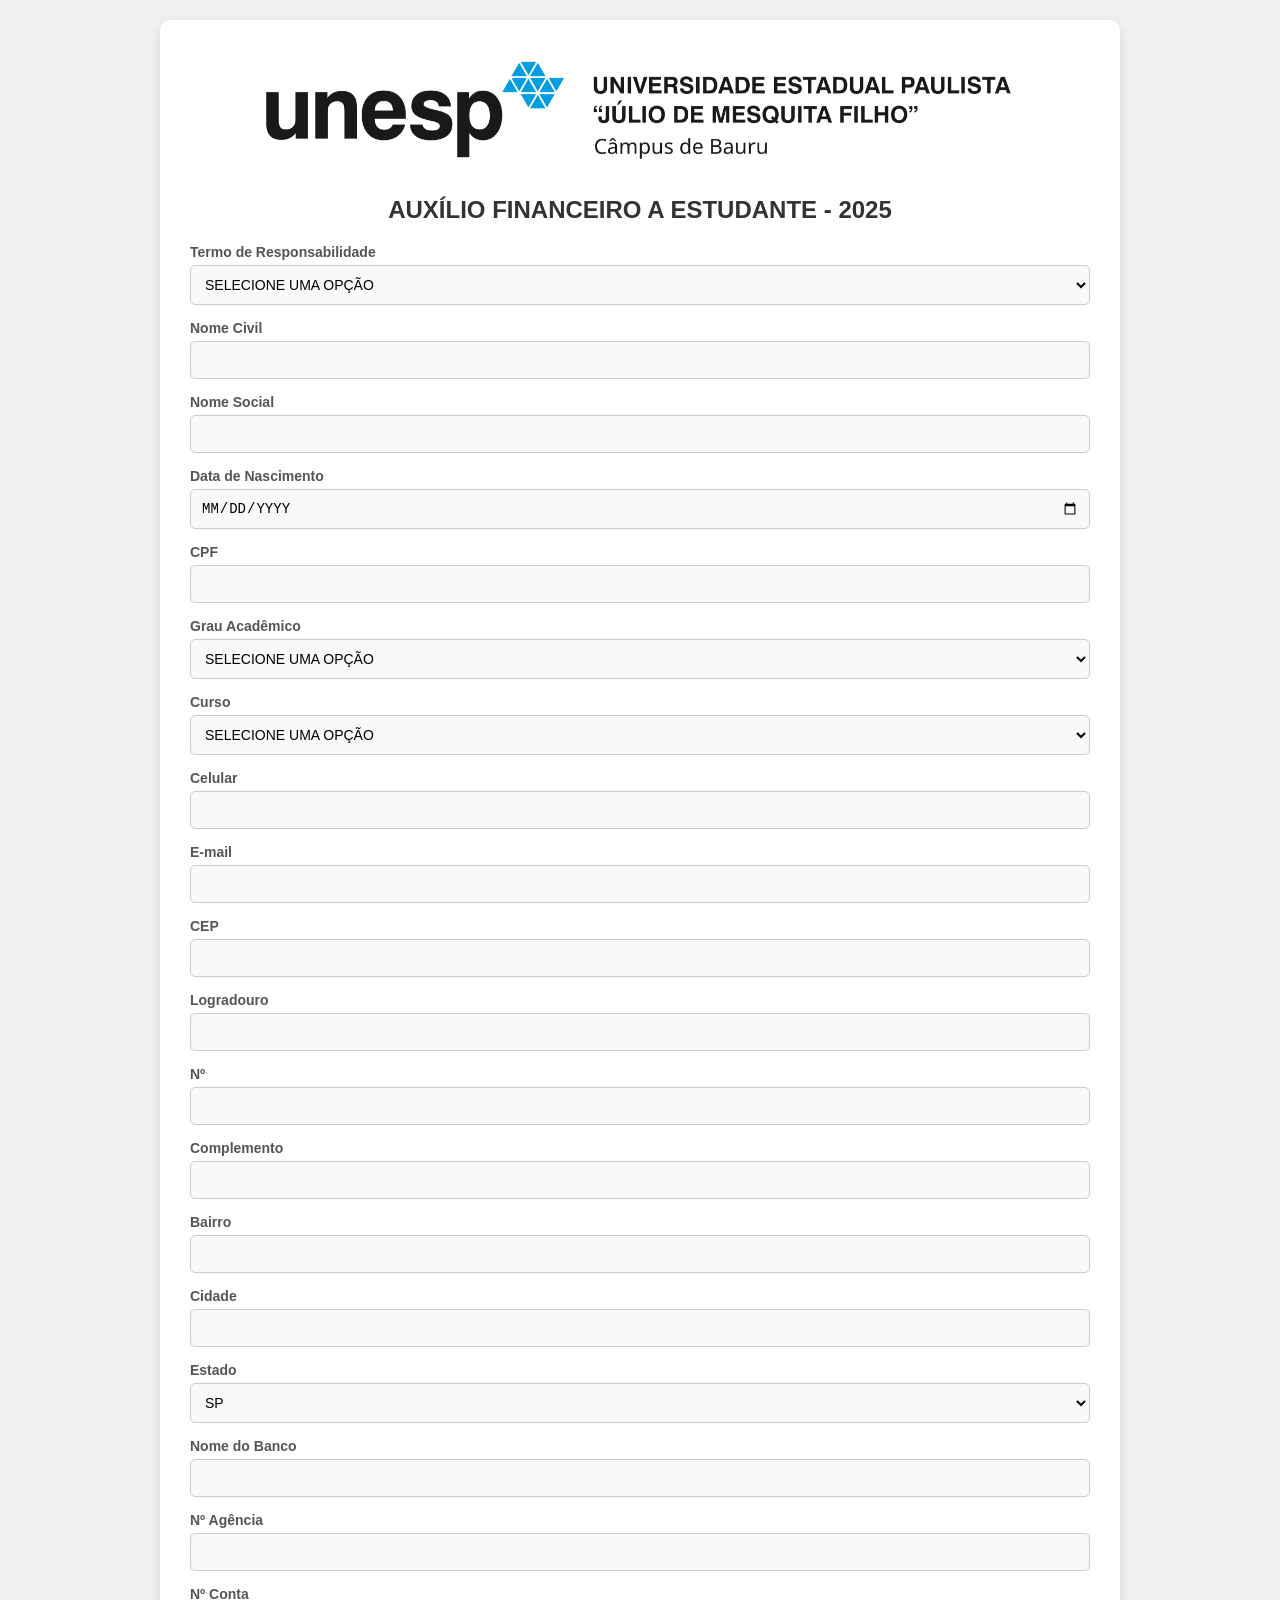
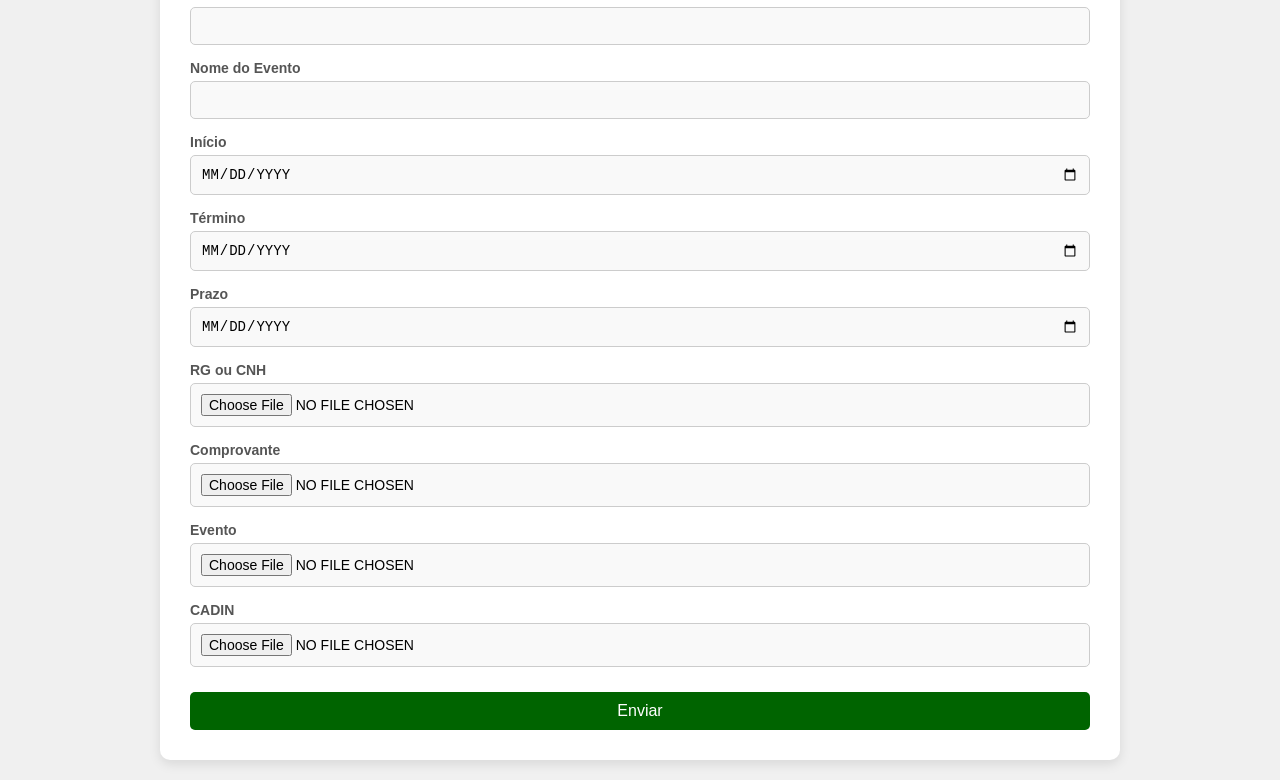
==== index.html @ 3835b201 "Add files via upload" ====
<!DOCTYPE html>
<html lang="pt-BR">
<head>
    <meta charset="UTF-8">
    <meta name="viewport" content="width=device-width, initial-scale=1.0">
    <title>AUXÍLIO FINANCEIRO A ESTUDANTE - 2025</title>
    <style>
        body {
            font-family: Arial, sans-serif;
            background-color: #f0f0f0;
            margin: 0;
            padding: 20px;
            display: flex;
            justify-content: center;
            align-items: center;
        }

        .form-container {
            background-color: #ffffff;
            padding: 30px;
            border-radius: 10px;
            box-shadow: 0 4px 12px rgba(0, 0, 0, 0.1);
            width: 100%;
            max-width: 900px;
            overflow-y: auto;
        }

        h1 {
            font-size: 24px;
            color: #333;
            text-align: center;
            margin-bottom: 20px;
        }

        .form-group {
            margin-bottom: 15px;
        }

        label {
            font-size: 14px;
            color: #555;
            display: block;
            margin-bottom: 5px;
            font-weight: bold;
        }

        input, select, input[type="file"] {
            width: 100%;
            padding: 10px;
            border: 1px solid #ccc;
            border-radius: 5px;
            font-size: 14px;
            text-transform: uppercase;
            background-color: #f9f9f9;
        }

        select {
            background-color: #f9f9f9;
        }

        input:focus, select:focus {
            outline: none;
            border-color: #008080;
        }

        .form-button {
            background-color: #d3d3d3;
            color: black;
            padding: 12px 20px;
            font-size: 16px;
            border: none;
            border-radius: 5px;
            cursor: pointer;
            width: 100%;
            margin-top: 10px;
        }

        .logo-container {
            text-align: center;
            margin-bottom: 20px;
            width: auto;
            height: auto;
        }

        .logo-container img {
            width: auto;
            height: auto;
            max-width: 100%;
        }

        /* Estilos para campos preenchidos */
        input.filled, select.filled {
            background-color: #d3f9d8 !important;
        }

        /* Garantir que os campos não ultrapassem os limites */
        .form-group input, .form-group select {
            box-sizing: border-box;
        }

        /* Campos preenchidos */
        .form-group input.filled, .form-group select.filled {
            background-color: #d3f9d8 !important;
        }

    </style>
</head>
<body>

    <div class="form-container">
        <div class="logo-container">
            <img src="imagem.png" alt="Logo">
        </div>

        <h1>AUXÍLIO FINANCEIRO A ESTUDANTE - 2025</h1>
		<form id="formulario" autocomplete="off">
		
            <!-- Campos Pessoais -->
			    <div class="form-group">
                <label for="termoResponsabilidade">Termo de Responsabilidade</label>
                <select id="termoResponsabilidade" name="termoResponsabilidade" required onchange="markAsFilled(this)" autocomplete="off">
                    <option value="">SELECIONE UMA OPÇÃO</option>
                    <option value="CONCORDO">CONCORDO</option>
                    <option value="NAO_CONCORDO">NÃO CONCORDO</option>
                </select>
            </div>
            <div class="form-group">
                <label for="nomeCivil">Nome Civil</label>
                <input type="text" id="nomeCivil" name="nomeCivil" oninput="maiusculas(this); markAsFilled(this)" required autocomplete="off">
            </div>
            <div class="form-group">
                <label for="nomeSocial">Nome Social</label>
                <input type="text" id="nomeSocial" name="nomeSocial" oninput="maiusculas(this); markAsFilled(this)" required autocomplete="off">
            </div>
            <div class="form-group">
                <label for="dataNascimento">Data de Nascimento</label>
                <input type="date" id="dataNascimento" name="dataNascimento" required onchange="markAsFilled(this)" autocomplete="off">
            </div>
            <div class="form-group">
                <label for="cpf">CPF</label>
                <input type="text" id="cpf" name="cpf" oninput="maskCPF(this); markAsFilled(this)" maxlength="14" required autocomplete="off">
            </div>

			<!-- Campos Acadêmicos e Contato -->
			<div class="form-group">
				<label for="grauAcademico">Grau Acadêmico</label>
				<select id="grauAcademico" name="grauAcademico" required onchange="markAsFilled(this)" autocomplete="off">
					<option value="">SELECIONE UMA OPÇÃO</option>
					<option value="GRADUAÇÃO">GRADUAÇÃO</option>
					<option value="PÓS-GRADUAÇÃO">PÓS-GRADUAÇÃO</option>
				</select>
			</div>
						<div class="form-group">
							<label for="curso">Curso</label>
							<select id="curso" name="curso" required onchange="markAsFilled(this)">
								<option value="">SELECIONE UMA OPÇÃO</option>
								<option value="ENGENHARIA CIVIL">ENGENHARIA CIVIL</option>
								<option value="ENGENHARIA ELÉTRICA">ENGENHARIA ELÉTRICA</option>
								<option value="ENGENHARIA MECÂNICA">ENGENHARIA MECÂNICA</option>
								<option value="ENGENHARIA DE PRODUÇÃO">ENGENHARIA DE PRODUÇÃO</option>
							</select>
						</div>

			<div class="form-group">
				<label for="celular">Celular</label>
				<input type="text" id="celular" name="celular" oninput="markAsFilled(this)" maxlength="15" required autocomplete="off">
			</div>
			<div class="form-group">
				<label for="email">E-mail</label>
				<input type="email" id="email" name="email" oninput="markAsFilled(this)" required autocomplete="off">
			</div>

<script>
    // Máscara para Celular (formato (99) 99999-9999)
    document.getElementById('celular').addEventListener('input', function (e) {
        let value = e.target.value.replace(/\D/g, '');
        if (value.length > 11) value = value.slice(0, 11);
        value = value.replace(/(\d{2})(\d)/, '($1) $2');
        value = value.replace(/(\d{5})(\d)/, '$1-$2');
        e.target.value = value;
    });
</script>

            <!-- Campos de Endereço -->
            <div class="form-group">
                <label for="cep">CEP</label>
                <input type="text" id="cep" name="cep" maxlength="10" onblur="buscarCEP()" oninput="maskCEP(this); markAsFilled(this)" required autocomplete="off">
            </div>
            <div class="form-group">
                <label for="logradouro">Logradouro</label>
                <input type="text" id="logradouro" name="logradouro" oninput="maiusculas(this); markAsFilled(this)" required autocomplete="off">
            </div>
            <div class="form-group">
                <label for="numero">Nº</label>
                <input type="text" id="numero" name="numero" oninput="maiusculas(this); markAsFilled(this)" required autocomplete="off">
            </div>
            <div class="form-group">
                <label for="complemento">Complemento</label>
                <input type="text" id="complemento" name="complemento" oninput="maiusculas(this); markAsFilled(this)" autocomplete="off">
            </div>
            <div class="form-group">
                <label for="bairro">Bairro</label>
                <input type="text" id="bairro" name="bairro" oninput="maiusculas(this); markAsFilled(this)" required autocomplete="off">
            </div>
            <div class="form-group">
                <label for="cidade">Cidade</label>
                <input type="text" id="cidade" name="cidade" oninput="maiusculas(this); markAsFilled(this)" required autocomplete="off">
            </div>
            <div class="form-group">
                <label for="estado">Estado</label>
                <select id="estado" name="estado" required onchange="markAsFilled(this)">
                    <option value="SP">SP</option>
                    <option value="AC">AC</option>
                    <option value="AL">AL</option>
                    <option value="AP">AP</option>
                    <option value="AM">AM</option>
                    <option value="BA">BA</option>
                    <option value="CE">CE</option>
                    <option value="DF">DF</option>
                    <option value="ES">ES</option>
                    <option value="GO">GO</option>
                    <option value="MA">MA</option>
                    <option value="MT">MT</option>
                    <option value="MS">MS</option>
                    <option value="MG">MG</option>
                    <option value="PA">PA</option>
                    <option value="PB">PB</option>
                    <option value="PR">PR</option>
                    <option value="PE">PE</option>
                    <option value="PI">PI</option>
                    <option value="RJ">RJ</option>
                    <option value="RN">RN</option>
                    <option value="RS">RS</option>
                    <option value="RO">RO</option>
                    <option value="RR">RR</option>
                    <option value="SC">SC</option>
                    <option value="SP">SP</option>
                    <option value="SE">SE</option>
                    <option value="TO">TO</option>
                </select>
            </div>

            <!-- Campos Bancários e Evento -->
            <div class="form-group">
                <label for="nomeBanco">Nome do Banco</label>
                <input type="text" id="nomeBanco" name="nomeBanco" oninput="markAsFilled(this)" required autocomplete="off">
            </div>
            <div class="form-group">
                <label for="numAgencia">Nº Agência</label>
                <input type="text" id="numAgencia" name="numAgencia" oninput="markAsFilled(this)" required autocomplete="off">
            </div>
            <div class="form-group">
                <label for="numConta">Nº Conta</label>
                <input type="text" id="numConta" name="numConta" oninput="markAsFilled(this)" required autocomplete="off">
            </div>
            <div class="form-group">
                <label for="nomeEvento">Nome do Evento</label>
                <input type="text" id="nomeEvento" name="nomeEvento" oninput="maiusculas(this); markAsFilled(this)" required autocomplete="off">
            </div>
            <div class="form-group">
                <label for="inicio">Início</label>
                <input type="date" id="inicio" name="inicio" required onchange="markAsFilled(this)" autocomplete="off" min="">
            </div>
            <div class="form-group">
                <label for="termino">Término</label>
                <input type="date" id="termino" name="termino" required onchange="markAsFilled(this)" autocomplete="off" min="">
            </div>
            <div class="form-group">
                <label for="prazo">Prazo</label>
                <input type="date" id="prazo" name="prazo" required onchange="markAsFilled(this)" autocomplete="off" min="">
            </div>

           		
			<!-- Arquivos -->
			<div class="form-group">
				<label for="rgCnh">RG ou CNH</label>
				<input type="file" id="rgCnh" name="rgCnh" accept="application/pdf" onchange="markAsFilled(this)" required>
			</div>
			<div class="form-group">
				<label for="comprovante">Comprovante</label>
				<input type="file" id="comprovante" name="comprovante" accept="application/pdf" onchange="markAsFilled(this)" required>
			</div>
			<div class="form-group">
				<label for="evento">Evento</label>
				<input type="file" id="evento" name="evento" accept="application/pdf" onchange="markAsFilled(this)" required>
			</div>
			<div class="form-group">
				<label for="cadin">CADIN</label>
				<input type="file" id="cadin" name="cadin" accept="application/pdf" onchange="markAsFilled(this)" required>
			</div>

			<button type="submit" class="form-button">Enviar</button>		





<style>
    .custom-label {
        display: inline-block;
        padding: 10px 15px;
        background-color: #006400; /* Verde escuro */
        color: white; /* Letras brancas */
        cursor: pointer;
        border-radius: 5px;
        margin-right: 10px;
        border: none; /* Remove qualquer borda padrão */
    }

    .form-button {
        padding: 10px 20px;
        background-color: #006400; /* Verde escuro */
        color: white;
        border: none;
        border-radius: 5px;
        cursor: pointer;
        font-size: 16px;
    }

    .form-button:hover {
        background-color: #004d00; /* Verde ainda mais escuro ao passar o mouse */
    }
</style>







	<script>
	document.getElementById('formulario').addEventListener('submit', function(event) {
		event.preventDefault(); // Previne o envio padrão do formulário

		var formData = new FormData(document.getElementById('formulario'));
		var dados = {};
		
		formData.forEach((value, key) => {
			dados[key] = value;
		});

		fetch("https://script.google.com/macros/s/AKfycbxBgoYl24hSik2ooqFAlKg5JkuHnAix0EKVo2EkoyJtKLWC1TaiH7W_2RtAUU47WaSW3Q/exec", {
			method: "POST",
			body: JSON.stringify(dados),
			headers: { "Content-Type": "application/json" }
		})
		.then(response => response.json()) // Converte a resposta para JSON
		.then(data => {
			console.log("Resposta do servidor:", data);
			alert("Formulário enviado com sucesso!");
		})
		.catch(error => {
			console.error("Erro:", error);
			alert("Ocorreu um erro ao enviar o formulário.");
		});
	});
	</script>














    </div>

    <script>
        // Função para converter texto em maiúsculas
        function maiusculas(input) {
            input.value = input.value.toUpperCase();
        }

        // Função para aplicar a máscara de CPF
        function maskCPF(input) {
            input.value = input.value.replace(/\D/g, "");
            input.value = input.value.replace(/(\d{3})(\d{3})(\d{3})(\d{2})/, "$1.$2.$3-$4");
        }

        // Função para aplicar a máscara de CEP
        function maskCEP(input) {
            input.value = input.value.replace(/\D/g, "");
            input.value = input.value.replace(/^(\d{5})(\d{3})$/, "$1-$2");
        }

        // Função para buscar o CEP e preencher os campos automaticamente
        function buscarCEP() {
            let cep = document.getElementById('cep').value.replace("-", "");
            if (cep.length === 8) {
                fetch(`https://viacep.com.br/ws/${cep}/json/`)
                    .then(response => response.json())
                    .then(data => {
                        if (!data.erro) {
                            document.getElementById('logradouro').value = data.logradouro;
                            document.getElementById('bairro').value = data.bairro;
                            document.getElementById('cidade').value = data.localidade;
                            document.getElementById('estado').value = data.uf;
                            markAsFilled(document.getElementById('logradouro'));
                            markAsFilled(document.getElementById('bairro'));
                            markAsFilled(document.getElementById('cidade'));
                            markAsFilled(document.getElementById('estado'));
                        }
                    })
                    .catch(error => console.error('Erro ao buscar o CEP:', error));
            }
        }

        // Função para marcar o campo como preenchido
        function markAsFilled(input) {
            if (input.value.trim() !== '') {
                input.classList.add('filled');
            } else {
                input.classList.remove('filled');
            }
        }

        		
		
		
	    // Função para enviar o formulário	
		function enviarFormulario() {
			const form = document.getElementById("formulario");
			const formData = new FormData(form);

			fetch("https://script.google.com/macros/s/AKfycbxW3UDISq4Bs1AhRpVo7eqpbcogjw7t4juB8MFmQv34vkmje-vwIvdgkUAJj4WxsI_00w/exec", {
				method: "POST",
				mode: "cors", // Permite requisições entre domínios
				body: formData
			})
			.then(response => response.json())
			.then(data => {
				alert("Dados enviados com sucesso!");
				form.reset();
			})
			.catch(error => {
				console.error("Erro:", error);
				alert("Erro ao enviar os dados!");
			});
		}


		
		
				
		
		

        // Define a data mínima como amanhã para os campos de data
        function setMinDate() {
            const today = new Date();
            const tomorrow = new Date(today);
            tomorrow.setDate(today.getDate() + 1);
            const minDate = tomorrow.toISOString().split('T')[0];

            document.getElementById('inicio').setAttribute('min', minDate);
            document.getElementById('termino').setAttribute('min', minDate);
            document.getElementById('prazo').setAttribute('min', minDate);
        }

        // Chama a função para configurar a data mínima assim que a página for carregada
        window.onload = setMinDate;
    </script>

</body>
</html>
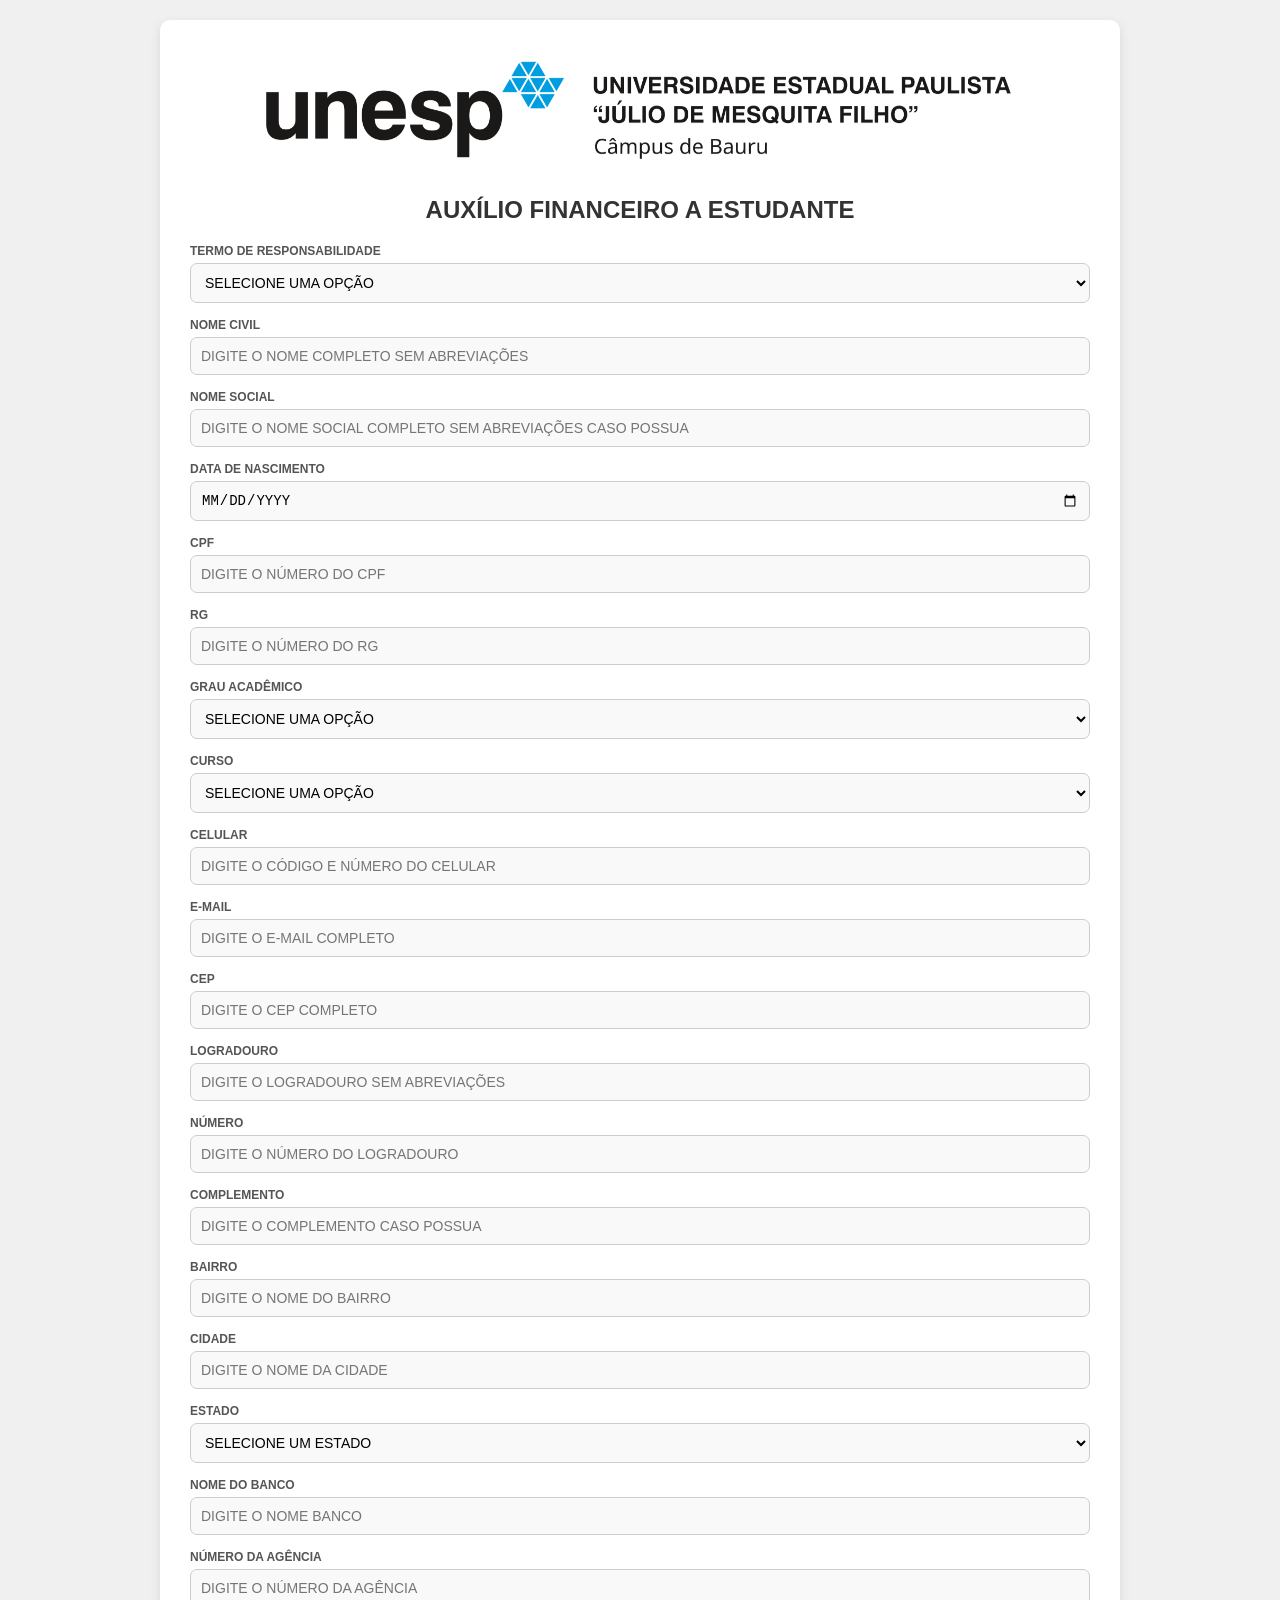
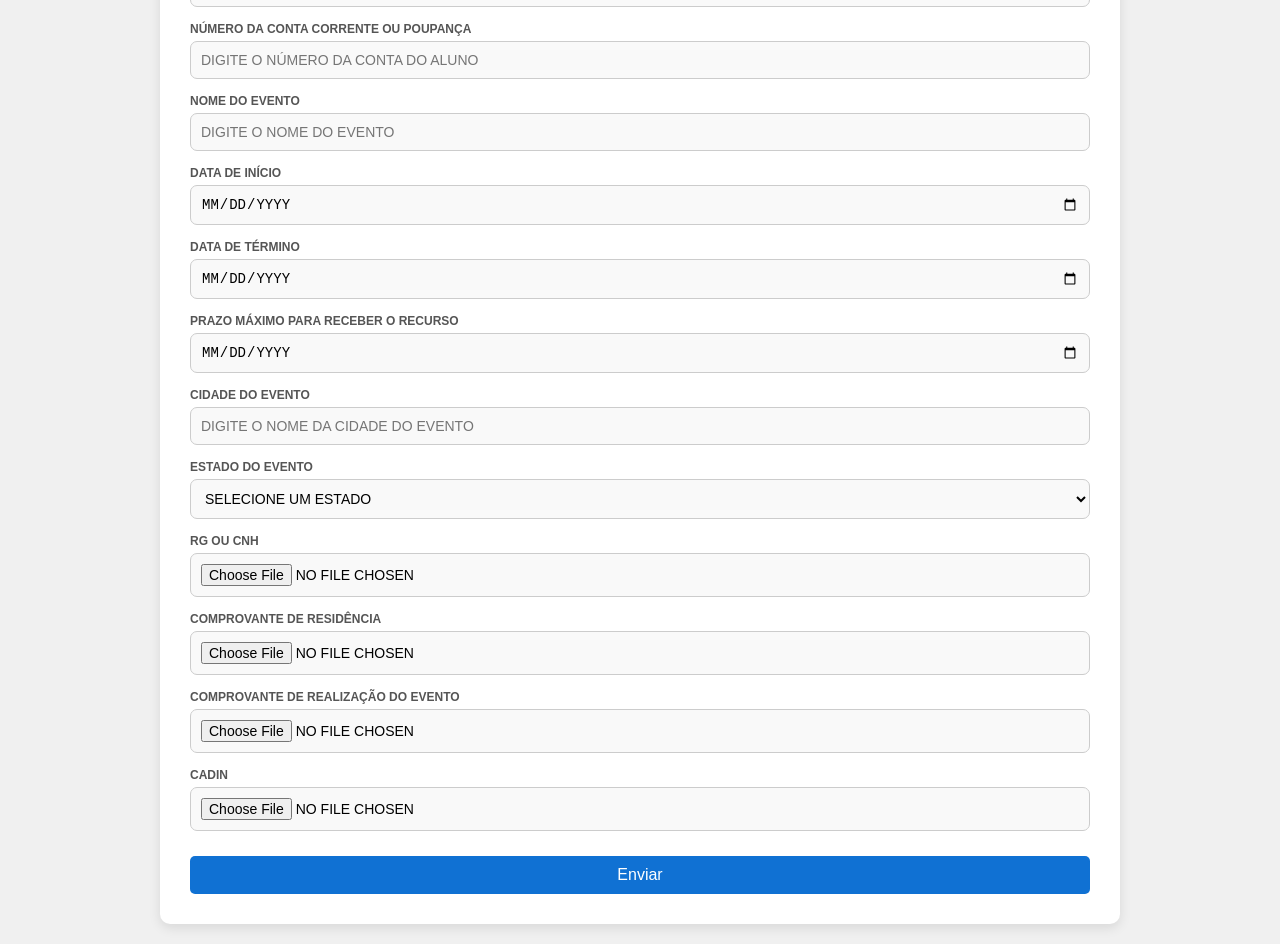
==== commit 1137a704: "Add files via upload" ====
--- a/index.html
+++ b/index.html
@@ -37,7 +37,7 @@
         }
 
         label {
-            font-size: 14px;
+            font-size: 12px;
             color: #555;
             display: block;
             margin-bottom: 5px;
@@ -48,7 +48,7 @@
             width: 100%;
             padding: 10px;
             border: 1px solid #ccc;
-            border-radius: 5px;
+            border-radius: 7px;
             font-size: 14px;
             text-transform: uppercase;
             background-color: #f9f9f9;
@@ -58,10 +58,11 @@
             background-color: #f9f9f9;
         }
 
-        input:focus, select:focus {
-            outline: none;
-            border-color: #008080;
-        }
+		input:focus, select:focus {
+			outline: none;
+			border-color: #555555; /* Cinza escuro */
+		}
+
 
         .form-button {
             background-color: #d3d3d3;
@@ -88,9 +89,9 @@
             max-width: 100%;
         }
 
-        /* Estilos para campos preenchidos */
-        input.filled, select.filled {
-            background-color: #d3f9d8 !important;
+        <!--/* Estilos para campos preenchidos */
+       input.filled, select.filled {
+            background-color: #d3f9d8 !important;-->
         }
 
         /* Garantir que os campos não ultrapassem os limites */
@@ -98,10 +99,12 @@
             box-sizing: border-box;
         }
 
-        /* Campos preenchidos */
-        .form-group input.filled, .form-group select.filled {
-            background-color: #d3f9d8 !important;
-        }
+		/* Campos preenchidos */
+		.form-group input.filled, .form-group select.filled {
+			background-color: #e1f0ff !important; /* Azul bem clarinho */
+		}
+
+
 
     </style>
 </head>
@@ -112,38 +115,55 @@
             <img src="imagem.png" alt="Logo">
         </div>
 
-        <h1>AUXÍLIO FINANCEIRO A ESTUDANTE - 2025</h1>
-		<form id="formulario" autocomplete="off">
-		
-            <!-- Campos Pessoais -->
+        <h1>AUXÍLIO FINANCEIRO A ESTUDANTE</h1>
+		<form id="contact-form" autocomplete="off">
+	            <!-- Campos Pessoais -->
+				<input type="hidden" id="data" name="data">
+				<script>
+				  document.addEventListener("DOMContentLoaded", function() {
+					const opcoes = { day: 'numeric', month: 'long', year: 'numeric' };
+					const dataAtual = new Date().toLocaleDateString('pt-BR', opcoes);
+					document.getElementById("data").value = dataAtual;
+				  });
+				</script>
 			    <div class="form-group">
-                <label for="termoResponsabilidade">Termo de Responsabilidade</label>
+                <label for="termoResponsabilidade">TERMO DE RESPONSABILIDADE</label>
                 <select id="termoResponsabilidade" name="termoResponsabilidade" required onchange="markAsFilled(this)" autocomplete="off">
                     <option value="">SELECIONE UMA OPÇÃO</option>
                     <option value="CONCORDO">CONCORDO</option>
                     <option value="NAO_CONCORDO">NÃO CONCORDO</option>
                 </select>
             </div>
-            <div class="form-group">
-                <label for="nomeCivil">Nome Civil</label>
-                <input type="text" id="nomeCivil" name="nomeCivil" oninput="maiusculas(this); markAsFilled(this)" required autocomplete="off">
-            </div>
-            <div class="form-group">
-                <label for="nomeSocial">Nome Social</label>
-                <input type="text" id="nomeSocial" name="nomeSocial" oninput="maiusculas(this); markAsFilled(this)" required autocomplete="off">
-            </div>
-            <div class="form-group">
-                <label for="dataNascimento">Data de Nascimento</label>
+			<div class="form-group">
+				<label for="nomeCivil">NOME CIVIL</label>
+				<input type="text" id="nomeCivil" name="nomeCivil" placeholder="DIGITE O NOME COMPLETO SEM ABREVIAÇÕES" oninput="maiusculas(this); markAsFilled(this)" required autocomplete="off">
+			</div>
+
+			<div class="form-group">
+				<label for="nomeSocial">NOME SOCIAL</label>
+				<input type="text" id="nomeSocial" name="nomeSocial" placeholder="DIGITE O NOME SOCIAL COMPLETO SEM ABREVIAÇÕES CASO POSSUA" autocomplete="off" oninput="maiusculas(this); markAsFilled(this)">
+			</div>
+
+            <div class="form-group">
+                <label for="dataNascimento">DATA DE NASCIMENTO</label>
                 <input type="date" id="dataNascimento" name="dataNascimento" required onchange="markAsFilled(this)" autocomplete="off">
             </div>
-            <div class="form-group">
-                <label for="cpf">CPF</label>
-                <input type="text" id="cpf" name="cpf" oninput="maskCPF(this); markAsFilled(this)" maxlength="14" required autocomplete="off">
+			
+			<div class="form-group">
+				<label for="cpf">CPF</label>
+				<input type="text" id="cpf" name="cpf" placeholder="DIGITE O NÚMERO DO CPF" 
+					oninput="formatarCPF(this); markAsFilled(this)" maxlength="14" required autocomplete="off">
+			</div>
+
+
+            <div class="form-group">
+                <label for="rg">RG</label>
+                <input type="text" id="rg" name="rg" placeholder="DIGITE O NÚMERO DO RG" oninput="maiusculas(this); markAsFilled(this)" required autocomplete="off">
             </div>
 
 			<!-- Campos Acadêmicos e Contato -->
 			<div class="form-group">
-				<label for="grauAcademico">Grau Acadêmico</label>
+				<label for="grauAcademico">GRAU ACADÊMICO</label>
 				<select id="grauAcademico" name="grauAcademico" required onchange="markAsFilled(this)" autocomplete="off">
 					<option value="">SELECIONE UMA OPÇÃO</option>
 					<option value="GRADUAÇÃO">GRADUAÇÃO</option>
@@ -151,7 +171,7 @@
 				</select>
 			</div>
 						<div class="form-group">
-							<label for="curso">Curso</label>
+							<label for="curso">CURSO</label>
 							<select id="curso" name="curso" required onchange="markAsFilled(this)">
 								<option value="">SELECIONE UMA OPÇÃO</option>
 								<option value="ENGENHARIA CIVIL">ENGENHARIA CIVIL</option>
@@ -161,54 +181,69 @@
 							</select>
 						</div>
 
-			<div class="form-group">
-				<label for="celular">Celular</label>
-				<input type="text" id="celular" name="celular" oninput="markAsFilled(this)" maxlength="15" required autocomplete="off">
-			</div>
-			<div class="form-group">
-				<label for="email">E-mail</label>
-				<input type="email" id="email" name="email" oninput="markAsFilled(this)" required autocomplete="off">
-			</div>
-
-<script>
-    // Máscara para Celular (formato (99) 99999-9999)
-    document.getElementById('celular').addEventListener('input', function (e) {
-        let value = e.target.value.replace(/\D/g, '');
-        if (value.length > 11) value = value.slice(0, 11);
-        value = value.replace(/(\d{2})(\d)/, '($1) $2');
-        value = value.replace(/(\d{5})(\d)/, '$1-$2');
-        e.target.value = value;
-    });
-</script>
+			
+			<div class="form-group">
+				<label for="celular">CELULAR</label>
+				<input type="text" id="celular" name="celular" placeholder="DIGITE O CÓDIGO E NúMERO DO CELULAR" 
+				oninput="markAsFilled(this)" maxlength="15" required autocomplete="off">
+			</div>
+
+			<script>
+			  // Função para aplicar a máscara no campo de celular
+			  document.getElementById("celular").addEventListener("input", function(event) {
+				let valor = event.target.value;
+
+				// Remove todos os caracteres não numéricos
+				valor = valor.replace(/\D/g, "");
+
+				// Aplica a máscara para celular
+				if (valor.length <= 10) {
+				  valor = valor.replace(/(\d{2})(\d{0,5})(\d{0,4})/, "($1) $2-$3");
+				} else {
+				  valor = valor.replace(/(\d{2})(\d{5})(\d{4})/, "($1) $2-$3");
+				}
+
+				event.target.value = valor;
+			  });
+			</script>
+
+			<div class="form-group">
+				<label for="nomeSocial">E-MAIL</label>
+				<input type="email" id="email" name="email" placeholder="DIGITE O E-MAIL COMPLETO" autocomplete="off" oninput="maiusculas(this); markAsFilled(this)">
+			</div>
+
 
             <!-- Campos de Endereço -->
             <div class="form-group">
                 <label for="cep">CEP</label>
-                <input type="text" id="cep" name="cep" maxlength="10" onblur="buscarCEP()" oninput="maskCEP(this); markAsFilled(this)" required autocomplete="off">
-            </div>
-            <div class="form-group">
-                <label for="logradouro">Logradouro</label>
-                <input type="text" id="logradouro" name="logradouro" oninput="maiusculas(this); markAsFilled(this)" required autocomplete="off">
-            </div>
-            <div class="form-group">
-                <label for="numero">Nº</label>
-                <input type="text" id="numero" name="numero" oninput="maiusculas(this); markAsFilled(this)" required autocomplete="off">
-            </div>
-            <div class="form-group">
-                <label for="complemento">Complemento</label>
-                <input type="text" id="complemento" name="complemento" oninput="maiusculas(this); markAsFilled(this)" autocomplete="off">
-            </div>
-            <div class="form-group">
-                <label for="bairro">Bairro</label>
-                <input type="text" id="bairro" name="bairro" oninput="maiusculas(this); markAsFilled(this)" required autocomplete="off">
-            </div>
-            <div class="form-group">
-                <label for="cidade">Cidade</label>
-                <input type="text" id="cidade" name="cidade" oninput="maiusculas(this); markAsFilled(this)" required autocomplete="off">
-            </div>
-            <div class="form-group">
-                <label for="estado">Estado</label>
+                <input type="text" id="cep" name="cep" maxlength="8" onblur="buscarCEP()" placeholder="DIGITE O CEP COMPLETO" oninput="maskCEP(this); markAsFilled(this)" required autocomplete="off">
+            </div>
+            <div class="form-group">
+                <label for="logradouro">LOGRADOURO</label>
+				<input type="text" id="logradouro" name="logradouro" placeholder="DIGITE O LOGRADOURO SEM ABREVIAÇÕES" oninput="this.value = this.value.toUpperCase();" onchange="this.value = this.value.toUpperCase();" required autocomplete="off">
+            </div>
+            <div class="form-group">
+                <label for="numero">NÚMERO</label>
+				<input type="text" id="numero" name="numero" placeholder="DIGITE O NÚMERO DO LOGRADOURO" oninput="maiusculas(this); markAsFilled(this)" required autocomplete="off">
+            </div>
+			<div class="form-group">
+				<label for="complemento">COMPLEMENTO</label>
+				<input type="text" id="complemento" name="complemento" placeholder="DIGITE O COMPLEMENTO CASO POSSUA" autocomplete="off" oninput="maiusculas(this); markAsFilled(this)">
+			</div>
+
+            <div class="form-group">
+                <label for="bairro">BAIRRO</label>
+				<input type="text" id="bairro" name="bairro" placeholder="DIGITE O NOME DO BAIRRO" oninput="maiusculas(this); markAsFilled(this)" required autocomplete="off">
+            </div>
+            <div class="form-group">
+                <label for="cidade">CIDADE</label>
+				<input type="text" id="cidade" name="cidade" placeholder="DIGITE O NOME DA CIDADE" oninput="maiusculas(this); markAsFilled(this)" required autocomplete="off">
+            </div>
+														
+            <div class="form-group">
+                <label for="estado">ESTADO</label>
                 <select id="estado" name="estado" required onchange="markAsFilled(this)">
+					<option value="">SELECIONE UM ESTADO</option>
                     <option value="SP">SP</option>
                     <option value="AC">AC</option>
                     <option value="AL">AL</option>
@@ -240,54 +275,99 @@
                 </select>
             </div>
 
+
+
             <!-- Campos Bancários e Evento -->
             <div class="form-group">
-                <label for="nomeBanco">Nome do Banco</label>
-                <input type="text" id="nomeBanco" name="nomeBanco" oninput="markAsFilled(this)" required autocomplete="off">
-            </div>
-            <div class="form-group">
-                <label for="numAgencia">Nº Agência</label>
-                <input type="text" id="numAgencia" name="numAgencia" oninput="markAsFilled(this)" required autocomplete="off">
-            </div>
-            <div class="form-group">
-                <label for="numConta">Nº Conta</label>
-                <input type="text" id="numConta" name="numConta" oninput="markAsFilled(this)" required autocomplete="off">
-            </div>
-            <div class="form-group">
-                <label for="nomeEvento">Nome do Evento</label>
-                <input type="text" id="nomeEvento" name="nomeEvento" oninput="maiusculas(this); markAsFilled(this)" required autocomplete="off">
-            </div>
-            <div class="form-group">
-                <label for="inicio">Início</label>
+                <label for="nomeBanco">NOME DO BANCO</label>
+                <input type="text" id="nomeBanco" name="nomeBanco" placeholder="DIGITE O NOME BANCO" oninput="maiusculas(this); markAsFilled(this)" required autocomplete="off">
+            </div>
+            <div class="form-group">
+                <label for="numAgencia">NÚMERO DA AGÊNCIA</label>
+                <input type="text" id="numAgencia" name="numAgencia" placeholder="DIGITE O NÚMERO DA AGÊNCIA" oninput="maiusculas(this); markAsFilled(this)" required autocomplete="off">
+            </div>
+            <div class="form-group">
+                <label for="numConta">NÚMERO DA CONTA CORRENTE OU POUPANÇA</label>
+				<input type="text" id="numConta" name="numConta" placeholder="DIGITE O NÚMERO DA CONTA DO ALUNO" oninput="maiusculas(this); markAsFilled(this)" required autocomplete="off">
+            </div>
+            <div class="form-group">
+                <label for="nomeEvento">NOME DO EVENTO</label>
+           		<input type="text" id="nomeEvento" name="nomeEvento" placeholder="DIGITE O NOME DO EVENTO" oninput="maiusculas(this); markAsFilled(this)" required autocomplete="off">
+            </div>
+            <div class="form-group">
+                <label for="inicio">DATA DE INÍCIO</label>
                 <input type="date" id="inicio" name="inicio" required onchange="markAsFilled(this)" autocomplete="off" min="">
             </div>
             <div class="form-group">
-                <label for="termino">Término</label>
+                <label for="termino">DATA DE TÉRMINO</label>
                 <input type="date" id="termino" name="termino" required onchange="markAsFilled(this)" autocomplete="off" min="">
             </div>
             <div class="form-group">
-                <label for="prazo">Prazo</label>
+                <label for="prazo">PRAZO MÁXIMO PARA RECEBER O RECURSO</label>
                 <input type="date" id="prazo" name="prazo" required onchange="markAsFilled(this)" autocomplete="off" min="">
             </div>
 
-           		
-			<!-- Arquivos -->
-			<div class="form-group">
-				<label for="rgCnh">RG ou CNH</label>
-				<input type="file" id="rgCnh" name="rgCnh" accept="application/pdf" onchange="markAsFilled(this)" required>
-			</div>
-			<div class="form-group">
-				<label for="comprovante">Comprovante</label>
-				<input type="file" id="comprovante" name="comprovante" accept="application/pdf" onchange="markAsFilled(this)" required>
-			</div>
-			<div class="form-group">
-				<label for="evento">Evento</label>
-				<input type="file" id="evento" name="evento" accept="application/pdf" onchange="markAsFilled(this)" required>
-			</div>
-			<div class="form-group">
-				<label for="cadin">CADIN</label>
-				<input type="file" id="cadin" name="cadin" accept="application/pdf" onchange="markAsFilled(this)" required>
-			</div>
+			<div class="form-group">
+                <label for="cidade">CIDADE DO EVENTO</label>
+				<input type="text" id="cidadeEvento" name="cidadeEvento" placeholder="DIGITE O NOME DA CIDADE DO EVENTO" oninput="maiusculas(this); markAsFilled(this)" required autocomplete="off">
+            </div>
+
+
+			<div class="form-group">
+                <label for="estadoEvento">ESTADO DO EVENTO</label>
+                <select id="estadoEvento" name="estadoEvento" required onchange="markAsFilled(this)">
+					<option value="">SELECIONE UM ESTADO</option>
+                    <option value="SP">SP</option>
+                    <option value="AC">AC</option>
+                    <option value="AL">AL</option>
+                    <option value="AP">AP</option>
+                    <option value="AM">AM</option>
+                    <option value="BA">BA</option>
+                    <option value="CE">CE</option>
+                    <option value="DF">DF</option>
+                    <option value="ES">ES</option>
+                    <option value="GO">GO</option>
+                    <option value="MA">MA</option>
+                    <option value="MT">MT</option>
+                    <option value="MS">MS</option>
+                    <option value="MG">MG</option>
+                    <option value="PA">PA</option>
+                    <option value="PB">PB</option>
+                    <option value="PR">PR</option>
+                    <option value="PE">PE</option>
+                    <option value="PI">PI</option>
+                    <option value="RJ">RJ</option>
+                    <option value="RN">RN</option>
+                    <option value="RS">RS</option>
+                    <option value="RO">RO</option>
+                    <option value="RR">RR</option>
+                    <option value="SC">SC</option>
+                    <option value="SP">SP</option>
+                    <option value="SE">SE</option>
+                    <option value="TO">TO</option>
+                </select>
+            </div>
+
+
+
+		<!-- Arquivos -->
+		<div class="form-group">
+			<label for="rgCnh">RG OU CNH</label>
+			<input type="file" id="rgCnh" name="rgCnh" accept="application/pdf" onchange="markAsFilled(this)" required>
+		</div>
+		<div class="form-group">
+			<label for="comprovante">COMPROVANTE DE RESIDÊNCIA</label>
+			<input type="file" id="comprovante" name="comprovante" accept="application/pdf" onchange="markAsFilled(this)" required>
+		</div>
+		<div class="form-group">
+			<label for="evento">COMPROVANTE DE REALIZAÇÃO DO EVENTO</label>
+			<input type="file" id="evento" name="evento" accept="application/pdf" onchange="markAsFilled(this)" required>
+		</div>
+		<div class="form-group">
+			<label for="cadin">CADIN</label>
+			<input type="file" id="cadin" name="cadin" accept="application/pdf" onchange="markAsFilled(this)" required>
+		</div>
+
 
 			<button type="submit" class="form-button">Enviar</button>		
 
@@ -296,71 +376,94 @@
 
 
 <style>
-    .custom-label {
-        display: inline-block;
-        padding: 10px 15px;
-        background-color: #006400; /* Verde escuro */
-        color: white; /* Letras brancas */
-        cursor: pointer;
-        border-radius: 5px;
-        margin-right: 10px;
-        border: none; /* Remove qualquer borda padrão */
+  .custom-label {
+    display: inline-block;
+    padding: 10px 15px;
+    background-color:  #1071D3; /* Azul Royal */
+    color: white; /* Letras brancas */
+    cursor: pointer;
+    border-radius: 5px;
+    margin-right: 10px;
+    border: none; /* Remove qualquer borda padrão */
+}
+
+.form-button {
+    padding: 10px 20px;
+    background-color:  #1071D3; /* Azul Royal */
+    color: white;
+    border: none;
+    border-radius: 5px;
+    cursor: pointer;
+    font-size: 16px;
+}
+
+.form-button:hover {
+    background-color: #0A5AA8; /* Azul um pouco mais escuro ao passar o mouse */
+}
+
+
+</style>
+
+
+	<!--<script src="Google Sheet.js"></script> -->
+
+
+<script>
+const scriptURL = 'https://script.google.com/macros/s/AKfycbz-OFtcGi2aSeO3L7B89Omuwg84i1qJFeWZe508JQnrsz520k8gYFl9G0JDkkMZCtbxCQ/exec';
+const form = document.forms['contact-form'];
+
+form.addEventListener('submit', e => {
+  e.preventDefault();
+
+  const formData = new FormData(form);
+  const jsonData = {};
+  const fileFields = ['rgCnh', 'comprovante', 'evento', 'cadin'];
+  let filesProcessed = 0;
+
+  fileFields.forEach(field => {
+    const file = formData.get(field);
+    if (file && file.size > 0) {
+      const reader = new FileReader();
+      reader.onload = function(e) {
+        jsonData[field] = e.target.result;
+        filesProcessed++;
+        if (filesProcessed === fileFields.length) {
+          sendData(jsonData);
+        }
+      };
+      reader.readAsDataURL(file);
+    } else {
+      jsonData[field] = '';
+      filesProcessed++;
+      if (filesProcessed === fileFields.length) {
+        sendData(jsonData);
+      }
     }
-
-    .form-button {
-        padding: 10px 20px;
-        background-color: #006400; /* Verde escuro */
-        color: white;
-        border: none;
-        border-radius: 5px;
-        cursor: pointer;
-        font-size: 16px;
+  });
+
+  formData.forEach((value, key) => {
+    if (!fileFields.includes(key)) {
+      jsonData[key] = value;
     }
-
-    .form-button:hover {
-        background-color: #004d00; /* Verde ainda mais escuro ao passar o mouse */
-    }
-</style>
-
-
-
-
-
-
-
-	<script>
-	document.getElementById('formulario').addEventListener('submit', function(event) {
-		event.preventDefault(); // Previne o envio padrão do formulário
-
-		var formData = new FormData(document.getElementById('formulario'));
-		var dados = {};
-		
-		formData.forEach((value, key) => {
-			dados[key] = value;
-		});
-
-		fetch("https://script.google.com/macros/s/AKfycbxBgoYl24hSik2ooqFAlKg5JkuHnAix0EKVo2EkoyJtKLWC1TaiH7W_2RtAUU47WaSW3Q/exec", {
-			method: "POST",
-			body: JSON.stringify(dados),
-			headers: { "Content-Type": "application/json" }
-		})
-		.then(response => response.json()) // Converte a resposta para JSON
-		.then(data => {
-			console.log("Resposta do servidor:", data);
-			alert("Formulário enviado com sucesso!");
-		})
-		.catch(error => {
-			console.error("Erro:", error);
-			alert("Ocorreu um erro ao enviar o formulário.");
-		});
-	});
-	</script>
-
-
-
-
-
-
+  });
+
+  function sendData(data) {
+    fetch(scriptURL, {
+      method: 'POST',
+      body: JSON.stringify(data),
+      headers: { 'Content-Type': 'application/json' }
+    })
+    .then(response => {
+      if (!response.ok) throw new Error('Erro na resposta do servidor');
+      alert("Dados enviados com sucesso!");
+      window.location.reload();
+    })
+    .catch(error => {
+      console.error('Erro de envio de dados', error.message);
+    });
+  }
+});
+</script>
 
 
 
@@ -377,17 +480,40 @@
             input.value = input.value.toUpperCase();
         }
 
-        // Função para aplicar a máscara de CPF
-        function maskCPF(input) {
-            input.value = input.value.replace(/\D/g, "");
-            input.value = input.value.replace(/(\d{3})(\d{3})(\d{3})(\d{2})/, "$1.$2.$3-$4");
-        }
+
+		// Função para aplicar a máscara no campo de CPF
+		function formatarCPF(input) {
+			let valor = input.value;
+
+			// Remove todos os caracteres não numéricos
+			valor = valor.replace(/\D/g, "");
+
+			// Aplica a máscara no formato XXX.XXX.XXX-XX
+			if (valor.length <= 11) {
+				valor = valor.replace(/(\d{3})(\d{0,3})(\d{0,3})(\d{0,2})/, function(_, p1, p2, p3, p4) {
+					return p1 + (p2 ? "." + p2 : "") + (p3 ? "." + p3 : "") + (p4 ? "-" + p4 : "");
+				});
+			}
+
+			input.value = valor;
+		}
+
+		// Função para marcar o campo como preenchido (mudar a cor)
+		function markAsFilled(input) {
+			if (input.value.trim() !== "") {
+				input.classList.add("filled");
+			} else {
+				input.classList.remove("filled");
+			}
+		}
 
         // Função para aplicar a máscara de CEP
         function maskCEP(input) {
             input.value = input.value.replace(/\D/g, "");
             input.value = input.value.replace(/^(\d{5})(\d{3})$/, "$1-$2");
         }
+
+
 
         // Função para buscar o CEP e preencher os campos automaticamente
         function buscarCEP() {
@@ -411,46 +537,25 @@
             }
         }
 
-        // Função para marcar o campo como preenchido
-        function markAsFilled(input) {
-            if (input.value.trim() !== '') {
-                input.classList.add('filled');
-            } else {
-                input.classList.remove('filled');
-            }
-        }
-
-        		
+	
+
+		// Função para marcar o campo como preenchido ou vazio
+				function markAsFilled(input) {
+					if (input.value.trim() !== "") {
+						input.classList.add("filled"); // Adiciona a classe 'filled' se houver texto
+					} else {
+						input.classList.remove("filled"); // Remove a classe 'filled' se estiver vazio
+					}
+				}
+
+		// Verificação inicial ao carregar a página (caso o campo já tenha valor)
+			document.addEventListener("DOMContentLoaded", function () {
+			const input = document.getElementById("nomeSocial");
+			markAsFilled(input); // Aplica a função no carregamento da página
+		});
+
+	
 		
-		
-	    // Função para enviar o formulário	
-		function enviarFormulario() {
-			const form = document.getElementById("formulario");
-			const formData = new FormData(form);
-
-			fetch("https://script.google.com/macros/s/AKfycbxW3UDISq4Bs1AhRpVo7eqpbcogjw7t4juB8MFmQv34vkmje-vwIvdgkUAJj4WxsI_00w/exec", {
-				method: "POST",
-				mode: "cors", // Permite requisições entre domínios
-				body: formData
-			})
-			.then(response => response.json())
-			.then(data => {
-				alert("Dados enviados com sucesso!");
-				form.reset();
-			})
-			.catch(error => {
-				console.error("Erro:", error);
-				alert("Erro ao enviar os dados!");
-			});
-		}
-
-
-		
-		
-				
-		
-		
-
         // Define a data mínima como amanhã para os campos de data
         function setMinDate() {
             const today = new Date();
@@ -468,4 +573,4 @@
     </script>
 
 </body>
-</html>
+</html>
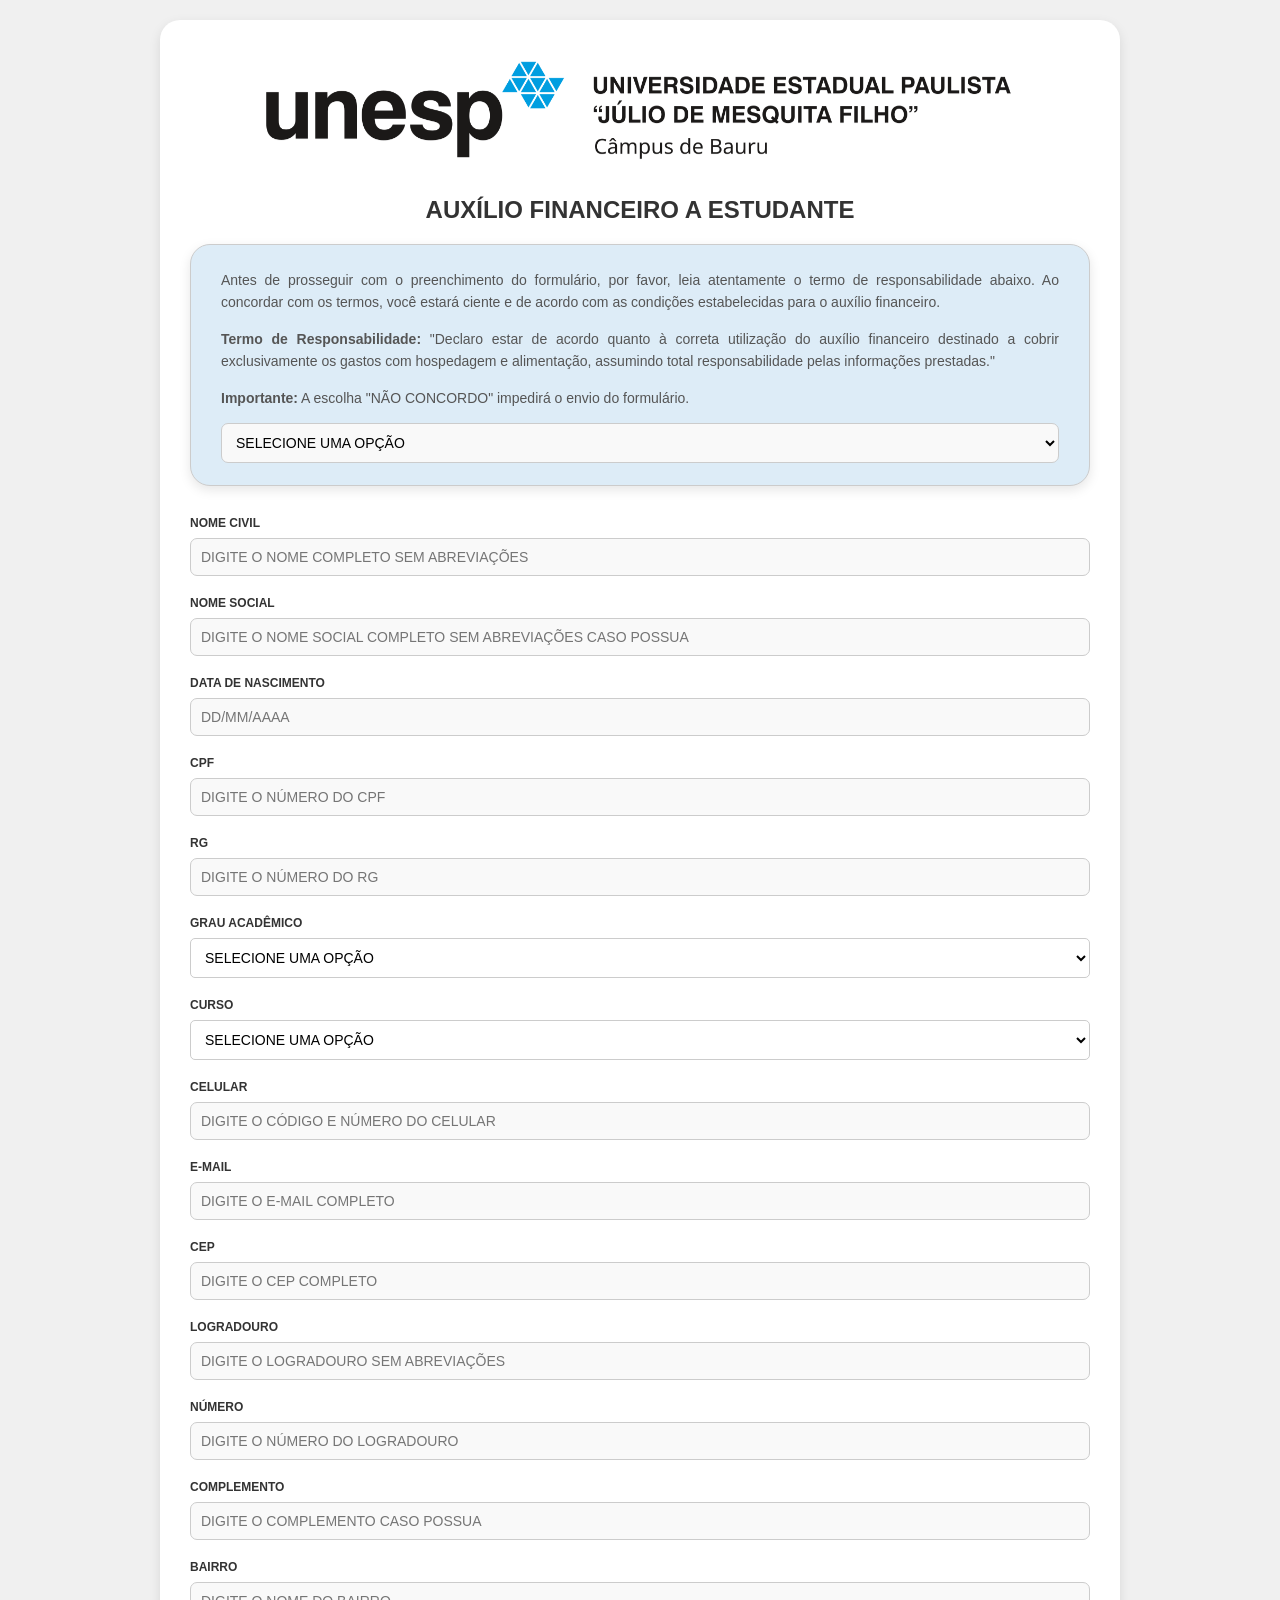
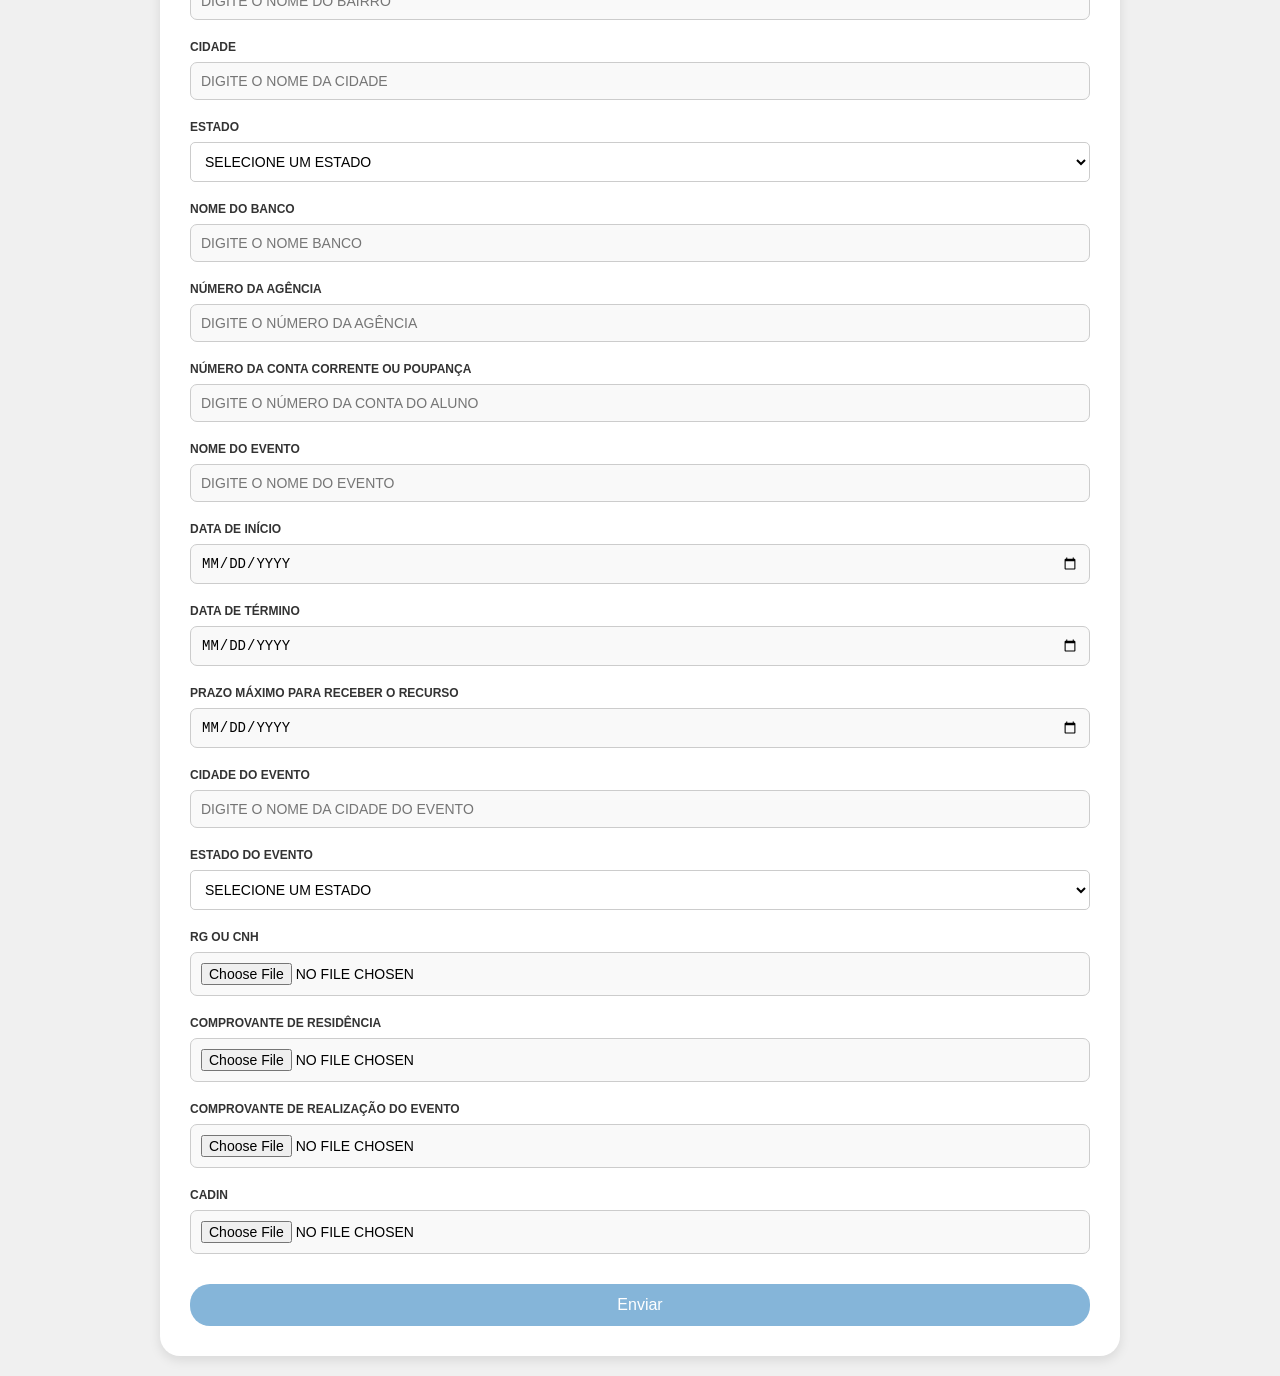
==== commit 0c845e92: "Add files via upload" ====
--- a/index.html
+++ b/index.html
@@ -5,245 +5,360 @@
     <meta name="viewport" content="width=device-width, initial-scale=1.0">
     <title>AUXÍLIO FINANCEIRO A ESTUDANTE - 2025</title>
     <style>
+        /* Estilos gerais para o corpo da página */
         body {
-            font-family: Arial, sans-serif;
-            background-color: #f0f0f0;
-            margin: 0;
-            padding: 20px;
-            display: flex;
-            justify-content: center;
-            align-items: center;
-        }
-
+            font-family: Arial, sans-serif; /* Define a fonte padrão */
+            background-color: #f0f0f0; /* Cor de fundo da página */
+            margin: 0; /* Remove margens padrão */
+            padding: 20px; /* Adiciona um espaçamento interno */
+            display: flex; /* Usa flexbox para centralizar o conteúdo */
+            justify-content: center; /* Centraliza horizontalmente */
+            align-items: center; /* Centraliza verticalmente */
+        }
+
+        /* Estilo do container do formulário */
         .form-container {
-            background-color: #ffffff;
-            padding: 30px;
-            border-radius: 10px;
-            box-shadow: 0 4px 12px rgba(0, 0, 0, 0.1);
-            width: 100%;
-            max-width: 900px;
-            overflow-y: auto;
-        }
-
+            background-color: #ffffff; /* Cor de fundo do container */
+            padding: 30px; /* Espaçamento interno */
+            border-radius: 20px; /* Bordas arredondadas */
+            box-shadow: 0 4px 12px rgba(0, 0, 0, 0.1); /* Sombra suave */
+            width: 100%; /* Largura total */
+            max-width: 900px; /* Largura máxima */
+            overflow-y: auto; /* Adiciona rolagem vertical se necessário */
+        }
+
+        /* Estilo do título principal */
         h1 {
-            font-size: 24px;
-            color: #333;
-            text-align: center;
-            margin-bottom: 20px;
-        }
-
+            font-size: 24px; /* Tamanho da fonte */
+            color: #333; /* Cor do texto */
+            text-align: center; /* Centraliza o texto */
+            margin-bottom: 20px; /* Espaçamento abaixo do título */
+        }
+
+        /* Estilo para grupos de campos do formulário */
         .form-group {
-            margin-bottom: 15px;
-        }
-
+            margin-bottom: 15px; /* Espaçamento entre os grupos */
+        }
+
+        /* Estilo para as labels dos campos */
         label {
-            font-size: 12px;
-            color: #555;
-            display: block;
-            margin-bottom: 5px;
-            font-weight: bold;
-        }
-
+            font-size: 12px; /* Tamanho da fonte */
+            color: #555; /* Cor do texto */
+            display: block; /* Faz a label ocupar a linha inteira */
+            margin-bottom: 5px; /* Espaçamento abaixo da label */
+            font-weight: bold; /* Texto em negrito */
+        }
+
+        /* Estilo para campos de entrada (input, select e file) */
         input, select, input[type="file"] {
-            width: 100%;
-            padding: 10px;
-            border: 1px solid #ccc;
-            border-radius: 7px;
-            font-size: 14px;
-            text-transform: uppercase;
-            background-color: #f9f9f9;
-        }
-
+            width: 100%; /* Largura total */
+            padding: 10px; /* Espaçamento interno */
+            border: 1px solid #ccc; /* Borda cinza */
+            border-radius: 7px; /* Bordas arredondadas */
+            font-size: 14px; /* Tamanho da fonte */
+            text-transform: uppercase; /* Transforma o texto em maiúsculas */
+            background-color: #f9f9f9; /* Cor de fundo */
+        }
+
+        /* Estilo específico para campos de seleção (select) */
         select {
-            background-color: #f9f9f9;
-        }
-
+            background-color: #f9f9f9; /* Cor de fundo */
+        }
+
+        /* Estilo para campos em foco (quando selecionados) */
 		input:focus, select:focus {
-			outline: none;
-			border-color: #555555; /* Cinza escuro */
+			outline: none; /* Remove o contorno padrão */
+			border-color: #555555; /* Muda a cor da borda para cinza escuro */
 		}
 
-
+        /* Estilo para o botão do formulário */
         .form-button {
-            background-color: #d3d3d3;
-            color: black;
-            padding: 12px 20px;
-            font-size: 16px;
-            border: none;
-            border-radius: 5px;
-            cursor: pointer;
-            width: 100%;
-            margin-top: 10px;
-        }
-
+            background-color: #85B5D9; /* Cor azul claro*/
+            color: white; /* Cor do texto */
+            padding: 12px 20px; /* Espaçamento interno */
+            font-size: 16px; /* Tamanho da fonte */
+            border: none; /* Remove a borda */
+            border-radius: 20px; /* Bordas arredondadas */
+            cursor: pointer; /* Cursor de ponteiro ao passar o mouse */
+            width: 100%; /* Largura total */
+            margin-top: 10px; /* Espaçamento acima do botão */
+        }
+
+        /* Estilo para o botão quando o mouse passa por cima */
+        .form-button:hover {
+            background-color: #0275C5; /* Muda a cor de fundo para azul */
+        }
+
+        /* Estilo para o container da logo */
         .logo-container {
-            text-align: center;
-            margin-bottom: 20px;
-            width: auto;
-            height: auto;
-        }
-
+            text-align: center; /* Centraliza a logo */
+            margin-bottom: 20px; /* Espaçamento abaixo da logo */
+            width: auto; /* Largura automática */
+            height: auto; /* Altura automática */
+        }
+
+        /* Estilo para a imagem da logo */
         .logo-container img {
-            width: auto;
-            height: auto;
-            max-width: 100%;
-        }
-
-        <!--/* Estilos para campos preenchidos */
-       input.filled, select.filled {
-            background-color: #d3f9d8 !important;-->
-        }
-
-        /* Garantir que os campos não ultrapassem os limites */
+            width: auto; /* Largura automática */
+            height: auto; /* Altura automática */
+            max-width: 100%; /* Largura máxima de 100% do container */
+        }
+
+        /* Estilo para campos preenchidos */
+        .form-group input.filled, .form-group select.filled {
+            background-color: #e1f0ff; /* Cor de fundo azul claro */
+        }
+		
+        /* Garantir que os campos não ultrapassem os limites do container */
         .form-group input, .form-group select {
-            box-sizing: border-box;
-        }
-
-		/* Campos preenchidos */
+            box-sizing: border-box; /* Inclui padding e borda na largura total */
+        }
+
+        /* Estilo para campos preenchidos (com mais especificidade) */
 		.form-group input.filled, .form-group select.filled {
-			background-color: #e1f0ff !important; /* Azul bem clarinho */
+			background-color: #e1f0ff !important; /* Azul bem clarinho (sobrescreve outros estilos) */
 		}
-
-
-
+</style>
+		
     </style>
 </head>
 <body>
-
     <div class="form-container">
         <div class="logo-container">
             <img src="imagem.png" alt="Logo">
         </div>
 
+
+
+<title>Termo de Responsabilidade</title>
+<style>
+    /* Estilo para o título principal */
+    h1 {
+        text-align: center; /* Centraliza o texto */
+        color: #333; /* Cor do texto */
+        margin-bottom: 20px; /* Espaçamento abaixo do título */
+    }
+
+    /* Estilo para o container do Termo de Responsabilidade */
+    .termo-responsabilidade {
+        box-shadow: 0 4px 12px rgba(0, 0, 0, 0.1); /* Adiciona uma sombra suave */
+        text-align: justify; /* Alinha o texto justificado */
+        background-color: #f9f9f9; /* Cor de fundo */
+        padding-left: 30px; /* Espaçamento interno à esquerda */
+        padding-right: 30px; /* Espaçamento interno à direita */
+        padding-top: 10px; /* Espaçamento interno acima */
+        padding-bottom: 10px; /* Espaçamento interno abaixo */		
+		border: 1px solid #ccc; /* Borda cinza */
+        border-radius: 20px; /* Bordas arredondadas */
+        margin-top: 0px; /* Reduzi a margem superior */
+        margin-bottom: 30px; /* Reduzi a margem inferior */
+        font-size: 14px; /* Tamanho da fonte */
+        line-height: 1.6; /* Espaçamento entre as linhas */
+        color: #555; /* Cor do texto */
+        height: 220px; /* Altura fixa da caixa */
+	    font-size: 14px; /* Tamanho da fonte */
+        background-color: #DDECF7; /* Cor de fundo */
+    }
+	
+
+
+    /* Estilo para textos em negrito dentro do Termo de Aceitação */
+    .termo-aceitacao strong {
+        color: #d9534f; /* Cor vermelha para textos em negrito */
+    }
+
+    /* Estilo para grupos de campos do formulário */
+    .form-group {
+        margin-bottom: 20px; /* Espaçamento entre os grupos */
+    }
+
+    /* Estilo para as labels dos campos */
+    .form-group label {
+        display: block; /* Faz a label ocupar a linha inteira */
+        font-weight: bold; /* Texto em negrito */
+        margin-bottom: 8px; /* Espaçamento abaixo da label */
+        color: #333; /* Cor do texto */
+    }
+
+    /* Estilo para campos de seleção (select) */
+    .form-group select {
+        width: 100%; /* Largura total */
+        padding: 10px; /* Espaçamento interno */
+        border-radius: 5px; /* Bordas arredondadas */
+        border: 1px solid #ccc; /* Borda cinza */
+        font-size: 14px; /* Tamanho da fonte */
+        background-color: #fff; /* Cor de fundo */
+    }
+
+    /* Estilo para campos de seleção quando estão em foco */
+    .form-group select:focus {
+        border-color: #66afe9; /* Muda a cor da borda para azul */
+        outline: none; /* Remove o contorno padrão */
+        box-shadow: 0 0 5px rgba(102, 175, 233, 0.5); /* Adiciona uma sombra suave */
+    }
+
+    /* Estilo para o botão */
+    button {
+        width: 100%; /* Largura total */
+        padding: 12px; /* Espaçamento interno */
+        background-color: #5cb85c; /* Cor de fundo verde */
+        border: none; /* Remove a borda */
+        border-radius: 5px; /* Bordas arredondadas */
+        color: #fff; /* Cor do texto */
+        font-size: 16px; /* Tamanho da fonte */
+        cursor: pointer; /* Cursor de ponteiro ao passar o mouse */
+    }
+
+    /* Estilo para o botão quando o mouse passa por cima */
+    button:hover {
+        background-color: #4cae4c; /* Muda a cor de fundo para um verde mais escuro */
+    }
+</style>
+    </style>
+</head>
+<body>
+    <div class="container"> 
+    
+
         <h1>AUXÍLIO FINANCEIRO A ESTUDANTE</h1>
-		<form id="contact-form" autocomplete="off">
-	            <!-- Campos Pessoais -->
-				<input type="hidden" id="data" name="data">
-				<script>
-				  document.addEventListener("DOMContentLoaded", function() {
-					const opcoes = { day: 'numeric', month: 'long', year: 'numeric' };
-					const dataAtual = new Date().toLocaleDateString('pt-BR', opcoes);
-					document.getElementById("data").value = dataAtual;
-				  });
-				</script>
-			    <div class="form-group">
-                <label for="termoResponsabilidade">TERMO DE RESPONSABILIDADE</label>
+        <form id="contact-form">
+        
+	     <!-- Termo de Responsabilidade -->
+        <div class="termo-responsabilidade">
+            <p>
+                Antes de prosseguir com o preenchimento do formulário, por favor, leia atentamente o termo de responsabilidade abaixo.
+                Ao concordar com os termos, você estará ciente e de acordo com as condições estabelecidas para o auxílio financeiro.
+            </p>
+                <strong>Termo de Responsabilidade:</strong>
+                "Declaro estar de acordo quanto à correta utilização do auxílio financeiro destinado a cobrir exclusivamente os gastos com hospedagem e alimentação, assumindo total responsabilidade pelas informações prestadas."
+            </p>
+            <p>
+                <strong>Importante:</strong> A escolha "NÃO CONCORDO" impedirá o envio do formulário.
+		
+				</p></p></p>
+				
                 <select id="termoResponsabilidade" name="termoResponsabilidade" required onchange="markAsFilled(this)" autocomplete="off">
                     <option value="">SELECIONE UMA OPÇÃO</option>
                     <option value="CONCORDO">CONCORDO</option>
-                    <option value="NAO_CONCORDO">NÃO CONCORDO</option>
                 </select>
-            </div>
+										
+            </p>
+        </div>		
+			
+			<!-- Campos do formulário -->
+			<input type="hidden" id="data" name="data">
+			<script>
+				 document.addEventListener("DOMContentLoaded", function() {
+				const opcoes = { day: 'numeric', month: 'long', year: 'numeric' };
+				const dataAtual = new Date().toLocaleDateString('pt-BR', opcoes);
+				document.getElementById("data").value = dataAtual;
+				 });
+			</script>
+            <div class="form-group">
+                <label for="nomeCivil">NOME CIVIL</label>
+                <input type="text" id="nomeCivil" name="nomeCivil" placeholder="DIGITE O NOME COMPLETO SEM ABREVIAÇÕES" oninput="maiusculas(this); markAsFilled(this)" required autocomplete="off">
+            </div>
+            <div class="form-group">
+                <label for="nomeSocial">NOME SOCIAL</label>
+                <input type="text" id="nomeSocial" name="nomeSocial" placeholder="DIGITE O NOME SOCIAL COMPLETO SEM ABREVIAÇÕES CASO POSSUA" autocomplete="off" oninput="maiusculas(this); markAsFilled(this)">
+            </div>
+
+
 			<div class="form-group">
-				<label for="nomeCivil">NOME CIVIL</label>
-				<input type="text" id="nomeCivil" name="nomeCivil" placeholder="DIGITE O NOME COMPLETO SEM ABREVIAÇÕES" oninput="maiusculas(this); markAsFilled(this)" required autocomplete="off">
+				<label for="dataNascimento">DATA DE NASCIMENTO</label>
+				<input type="text" id="dataNascimento" name="dataNascimento" required 
+					   placeholder="DD/MM/AAAA" maxlength="10" 
+					   oninput="aplicarMascaraData(this)" 
+					   onchange="markAsFilled(this); validarData(this)" 
+					   autocomplete="off">
 			</div>
 
-			<div class="form-group">
-				<label for="nomeSocial">NOME SOCIAL</label>
-				<input type="text" id="nomeSocial" name="nomeSocial" placeholder="DIGITE O NOME SOCIAL COMPLETO SEM ABREVIAÇÕES CASO POSSUA" autocomplete="off" oninput="maiusculas(this); markAsFilled(this)">
-			</div>
-
-            <div class="form-group">
-                <label for="dataNascimento">DATA DE NASCIMENTO</label>
-                <input type="date" id="dataNascimento" name="dataNascimento" required onchange="markAsFilled(this)" autocomplete="off">
-            </div>
-			
-			<div class="form-group">
-				<label for="cpf">CPF</label>
-				<input type="text" id="cpf" name="cpf" placeholder="DIGITE O NÚMERO DO CPF" 
-					oninput="formatarCPF(this); markAsFilled(this)" maxlength="14" required autocomplete="off">
-			</div>
-
-
+
+
+            <div class="form-group">
+                <label for="cpf">CPF</label>
+                <input type="text" id="cpf" name="cpf" placeholder="DIGITE O NÚMERO DO CPF" oninput="formatarCPF(this); markAsFilled(this)" maxlength="14" required autocomplete="off">
+            </div>
             <div class="form-group">
                 <label for="rg">RG</label>
                 <input type="text" id="rg" name="rg" placeholder="DIGITE O NÚMERO DO RG" oninput="maiusculas(this); markAsFilled(this)" required autocomplete="off">
             </div>
-
-			<!-- Campos Acadêmicos e Contato -->
+            <div class="form-group">
+                <label for="grauAcademico">GRAU ACADÊMICO</label>
+                <select id="grauAcademico" name="grauAcademico" required onchange="markAsFilled(this)" autocomplete="off">
+                    <option value="">SELECIONE UMA OPÇÃO</option>
+                    <option value="GRADUAÇÃO">GRADUAÇÃO</option>
+                    <option value="PÓS-GRADUAÇÃO">PÓS-GRADUAÇÃO</option>
+                </select>
+            </div>
+            <div class="form-group">
+                <label for="curso">CURSO</label>
+                <select id="curso" name="curso" required onchange="markAsFilled(this)">
+                    <option value="">SELECIONE UMA OPÇÃO</option>
+                    <option value="ENGENHARIA CIVIL">ENGENHARIA CIVIL</option>
+                    <option value="ENGENHARIA ELÉTRICA">ENGENHARIA ELÉTRICA</option>
+                    <option value="ENGENHARIA MECÂNICA">ENGENHARIA MECÂNICA</option>
+                    <option value="ENGENHARIA DE PRODUÇÃO">ENGENHARIA DE PRODUÇÃO</option>
+                </select>
+            </div>
+
 			<div class="form-group">
-				<label for="grauAcademico">GRAU ACADÊMICO</label>
-				<select id="grauAcademico" name="grauAcademico" required onchange="markAsFilled(this)" autocomplete="off">
-					<option value="">SELECIONE UMA OPÇÃO</option>
-					<option value="GRADUAÇÃO">GRADUAÇÃO</option>
-					<option value="PÓS-GRADUAÇÃO">PÓS-GRADUAÇÃO</option>
-				</select>
-			</div>
-						<div class="form-group">
-							<label for="curso">CURSO</label>
-							<select id="curso" name="curso" required onchange="markAsFilled(this)">
-								<option value="">SELECIONE UMA OPÇÃO</option>
-								<option value="ENGENHARIA CIVIL">ENGENHARIA CIVIL</option>
-								<option value="ENGENHARIA ELÉTRICA">ENGENHARIA ELÉTRICA</option>
-								<option value="ENGENHARIA MECÂNICA">ENGENHARIA MECÂNICA</option>
-								<option value="ENGENHARIA DE PRODUÇÃO">ENGENHARIA DE PRODUÇÃO</option>
-							</select>
-						</div>
-
-			
-			<div class="form-group">
-				<label for="celular">CELULAR</label>
-				<input type="text" id="celular" name="celular" placeholder="DIGITE O CÓDIGO E NúMERO DO CELULAR" 
-				oninput="markAsFilled(this)" maxlength="15" required autocomplete="off">
-			</div>
-
-			<script>
-			  // Função para aplicar a máscara no campo de celular
-			  document.getElementById("celular").addEventListener("input", function(event) {
-				let valor = event.target.value;
-
-				// Remove todos os caracteres não numéricos
-				valor = valor.replace(/\D/g, "");
-
-				// Aplica a máscara para celular
-				if (valor.length <= 10) {
-				  valor = valor.replace(/(\d{2})(\d{0,5})(\d{0,4})/, "($1) $2-$3");
-				} else {
-				  valor = valor.replace(/(\d{2})(\d{5})(\d{4})/, "($1) $2-$3");
-				}
-
-				event.target.value = valor;
-			  });
+					<label for="celular">CELULAR</label>
+					<input type="text" id="celular" name="celular" placeholder="DIGITE O CÓDIGO E NúMERO DO CELULAR" 
+					oninput="markAsFilled(this)" maxlength="15" required autocomplete="off">
+				</div>
+
+				<script>
+				  // Função para aplicar a máscara no campo de celular
+				  document.getElementById("celular").addEventListener("input", function(event) {
+					let valor = event.target.value;
+
+					// Remove todos os caracteres não numéricos
+					valor = valor.replace(/\D/g, "");
+
+					// Aplica a máscara para celular
+					if (valor.length <= 10) {
+					  valor = valor.replace(/(\d{2})(\d{0,5})(\d{0,4})/, "($1) $2-$3");
+					} else {
+					  valor = valor.replace(/(\d{2})(\d{5})(\d{4})/, "($1) $2-$3");
+					}
+
+					event.target.value = valor;
+				  });
 			</script>
 
-			<div class="form-group">
-				<label for="nomeSocial">E-MAIL</label>
-				<input type="email" id="email" name="email" placeholder="DIGITE O E-MAIL COMPLETO" autocomplete="off" oninput="maiusculas(this); markAsFilled(this)">
-			</div>
-
-
-            <!-- Campos de Endereço -->
+            <div class="form-group">
+                <label for="email">E-MAIL</label>
+                <input type="email" id="email" name="email" placeholder="DIGITE O E-MAIL COMPLETO" autocomplete="off" oninput="maiusculas(this); markAsFilled(this)">
+            </div>
             <div class="form-group">
                 <label for="cep">CEP</label>
                 <input type="text" id="cep" name="cep" maxlength="8" onblur="buscarCEP()" placeholder="DIGITE O CEP COMPLETO" oninput="maskCEP(this); markAsFilled(this)" required autocomplete="off">
             </div>
             <div class="form-group">
                 <label for="logradouro">LOGRADOURO</label>
-				<input type="text" id="logradouro" name="logradouro" placeholder="DIGITE O LOGRADOURO SEM ABREVIAÇÕES" oninput="this.value = this.value.toUpperCase();" onchange="this.value = this.value.toUpperCase();" required autocomplete="off">
+                <input type="text" id="logradouro" name="logradouro" placeholder="DIGITE O LOGRADOURO SEM ABREVIAÇÕES" oninput="this.value = this.value.toUpperCase();" onchange="this.value = this.value.toUpperCase();" required autocomplete="off">
             </div>
             <div class="form-group">
                 <label for="numero">NÚMERO</label>
-				<input type="text" id="numero" name="numero" placeholder="DIGITE O NÚMERO DO LOGRADOURO" oninput="maiusculas(this); markAsFilled(this)" required autocomplete="off">
-            </div>
-			<div class="form-group">
-				<label for="complemento">COMPLEMENTO</label>
-				<input type="text" id="complemento" name="complemento" placeholder="DIGITE O COMPLEMENTO CASO POSSUA" autocomplete="off" oninput="maiusculas(this); markAsFilled(this)">
-			</div>
-
+                <input type="text" id="numero" name="numero" placeholder="DIGITE O NÚMERO DO LOGRADOURO" oninput="maiusculas(this); markAsFilled(this)" required autocomplete="off">
+            </div>
+            <div class="form-group">
+                <label for="complemento">COMPLEMENTO</label>
+                <input type="text" id="complemento" name="complemento" placeholder="DIGITE O COMPLEMENTO CASO POSSUA" autocomplete="off" oninput="maiusculas(this); markAsFilled(this)">
+            </div>
             <div class="form-group">
                 <label for="bairro">BAIRRO</label>
-				<input type="text" id="bairro" name="bairro" placeholder="DIGITE O NOME DO BAIRRO" oninput="maiusculas(this); markAsFilled(this)" required autocomplete="off">
+                <input type="text" id="bairro" name="bairro" placeholder="DIGITE O NOME DO BAIRRO" oninput="maiusculas(this); markAsFilled(this)" required autocomplete="off">
             </div>
             <div class="form-group">
                 <label for="cidade">CIDADE</label>
-				<input type="text" id="cidade" name="cidade" placeholder="DIGITE O NOME DA CIDADE" oninput="maiusculas(this); markAsFilled(this)" required autocomplete="off">
-            </div>
-														
+                <input type="text" id="cidade" name="cidade" placeholder="DIGITE O NOME DA CIDADE" oninput="maiusculas(this); markAsFilled(this)" required autocomplete="off">
+            </div>
             <div class="form-group">
                 <label for="estado">ESTADO</label>
                 <select id="estado" name="estado" required onchange="markAsFilled(this)">
-					<option value="">SELECIONE UM ESTADO</option>
+                    <option value="">SELECIONE UM ESTADO</option>
                     <option value="SP">SP</option>
                     <option value="AC">AC</option>
                     <option value="AL">AL</option>
@@ -274,10 +389,6 @@
                     <option value="TO">TO</option>
                 </select>
             </div>
-
-
-
-            <!-- Campos Bancários e Evento -->
             <div class="form-group">
                 <label for="nomeBanco">NOME DO BANCO</label>
                 <input type="text" id="nomeBanco" name="nomeBanco" placeholder="DIGITE O NOME BANCO" oninput="maiusculas(this); markAsFilled(this)" required autocomplete="off">
@@ -288,11 +399,11 @@
             </div>
             <div class="form-group">
                 <label for="numConta">NÚMERO DA CONTA CORRENTE OU POUPANÇA</label>
-				<input type="text" id="numConta" name="numConta" placeholder="DIGITE O NÚMERO DA CONTA DO ALUNO" oninput="maiusculas(this); markAsFilled(this)" required autocomplete="off">
+                <input type="text" id="numConta" name="numConta" placeholder="DIGITE O NÚMERO DA CONTA DO ALUNO" oninput="maiusculas(this); markAsFilled(this)" required autocomplete="off">
             </div>
             <div class="form-group">
                 <label for="nomeEvento">NOME DO EVENTO</label>
-           		<input type="text" id="nomeEvento" name="nomeEvento" placeholder="DIGITE O NOME DO EVENTO" oninput="maiusculas(this); markAsFilled(this)" required autocomplete="off">
+                <input type="text" id="nomeEvento" name="nomeEvento" placeholder="DIGITE O NOME DO EVENTO" oninput="maiusculas(this); markAsFilled(this)" required autocomplete="off">
             </div>
             <div class="form-group">
                 <label for="inicio">DATA DE INÍCIO</label>
@@ -306,17 +417,14 @@
                 <label for="prazo">PRAZO MÁXIMO PARA RECEBER O RECURSO</label>
                 <input type="date" id="prazo" name="prazo" required onchange="markAsFilled(this)" autocomplete="off" min="">
             </div>
-
-			<div class="form-group">
-                <label for="cidade">CIDADE DO EVENTO</label>
-				<input type="text" id="cidadeEvento" name="cidadeEvento" placeholder="DIGITE O NOME DA CIDADE DO EVENTO" oninput="maiusculas(this); markAsFilled(this)" required autocomplete="off">
-            </div>
-
-
-			<div class="form-group">
+            <div class="form-group">
+                <label for="cidadeEvento">CIDADE DO EVENTO</label>
+                <input type="text" id="cidadeEvento" name="cidadeEvento" placeholder="DIGITE O NOME DA CIDADE DO EVENTO" oninput="maiusculas(this); markAsFilled(this)" required autocomplete="off">
+            </div>
+            <div class="form-group">
                 <label for="estadoEvento">ESTADO DO EVENTO</label>
                 <select id="estadoEvento" name="estadoEvento" required onchange="markAsFilled(this)">
-					<option value="">SELECIONE UM ESTADO</option>
+                    <option value="">SELECIONE UM ESTADO</option>
                     <option value="SP">SP</option>
                     <option value="AC">AC</option>
                     <option value="AL">AL</option>
@@ -347,173 +455,193 @@
                     <option value="TO">TO</option>
                 </select>
             </div>
-
-
-
-		<!-- Arquivos -->
-		<div class="form-group">
-			<label for="rgCnh">RG OU CNH</label>
-			<input type="file" id="rgCnh" name="rgCnh" accept="application/pdf" onchange="markAsFilled(this)" required>
-		</div>
-		<div class="form-group">
-			<label for="comprovante">COMPROVANTE DE RESIDÊNCIA</label>
-			<input type="file" id="comprovante" name="comprovante" accept="application/pdf" onchange="markAsFilled(this)" required>
-		</div>
-		<div class="form-group">
-			<label for="evento">COMPROVANTE DE REALIZAÇÃO DO EVENTO</label>
-			<input type="file" id="evento" name="evento" accept="application/pdf" onchange="markAsFilled(this)" required>
-		</div>
-		<div class="form-group">
-			<label for="cadin">CADIN</label>
-			<input type="file" id="cadin" name="cadin" accept="application/pdf" onchange="markAsFilled(this)" required>
-		</div>
-
-
-			<button type="submit" class="form-button">Enviar</button>		
-
-
-
-
-
-<style>
-  .custom-label {
-    display: inline-block;
-    padding: 10px 15px;
-    background-color:  #1071D3; /* Azul Royal */
-    color: white; /* Letras brancas */
-    cursor: pointer;
-    border-radius: 5px;
-    margin-right: 10px;
-    border: none; /* Remove qualquer borda padrão */
+            <div class="form-group">
+                <label for="rgCnh">RG OU CNH</label>
+                <input type="file" id="rgCnh" name="rgCnh" accept="application/pdf" onchange="markAsFilled(this)" required>
+            </div>
+            <div class="form-group">
+                <label for="comprovante">COMPROVANTE DE RESIDÊNCIA</label>
+                <input type="file" id="comprovante" name="comprovante" accept="application/pdf" onchange="markAsFilled(this)" required>
+            </div>
+            <div class="form-group">
+                <label for="evento">COMPROVANTE DE REALIZAÇÃO DO EVENTO</label>
+                <input type="file" id="evento" name="evento" accept="application/pdf" onchange="markAsFilled(this)" required>
+            </div>
+            <div class="form-group">
+                <label for="cadin">CADIN</label>
+                <input type="file" id="cadin" name="cadin" accept="application/pdf" onchange="markAsFilled(this)" required>
+            </div>
+            <button type="submit" class="form-button">Enviar</button>
+        </form>
+    </div>
+
+    <script>
+        
+		
+		
+		
+		
+		
+const scriptURL = "https://script.google.com/macros/s/AKfycbxbrDRXzssJDXMie95MJ7KvmNmKejyDaVVcX87NP6PgKOlihctwJ6NUF9B84ng6Ljdptw/exec";
+const form = document.forms["contact-form"];
+
+// Função para formatar data para o padrão brasileiro (DD/MM/AAAA)
+function formatarDataBrasileira(data) {
+    if (!data) return data;
+    const [ano, mes, dia] = data.split('-');
+    return `${dia.padStart(2, '0')}/${mes.padStart(2, '0')}/${ano}`;
 }
 
-.form-button {
-    padding: 10px 20px;
-    background-color:  #1071D3; /* Azul Royal */
-    color: white;
-    border: none;
-    border-radius: 5px;
-    cursor: pointer;
-    font-size: 16px;
-}
-
-.form-button:hover {
-    background-color: #0A5AA8; /* Azul um pouco mais escuro ao passar o mouse */
-}
-
-
-</style>
-
-
-	<!--<script src="Google Sheet.js"></script> -->
-
-
-<script>
-const scriptURL = 'https://script.google.com/macros/s/AKfycbz-OFtcGi2aSeO3L7B89Omuwg84i1qJFeWZe508JQnrsz520k8gYFl9G0JDkkMZCtbxCQ/exec';
-const form = document.forms['contact-form'];
-
-form.addEventListener('submit', e => {
-  e.preventDefault();
-
-  const formData = new FormData(form);
-  const jsonData = {};
-  const fileFields = ['rgCnh', 'comprovante', 'evento', 'cadin'];
-  let filesProcessed = 0;
-
-  fileFields.forEach(field => {
-    const file = formData.get(field);
-    if (file && file.size > 0) {
-      const reader = new FileReader();
-      reader.onload = function(e) {
-        jsonData[field] = e.target.result;
-        filesProcessed++;
-        if (filesProcessed === fileFields.length) {
-          sendData(jsonData);
-        }
-      };
-      reader.readAsDataURL(file);
-    } else {
-      jsonData[field] = '';
-      filesProcessed++;
-      if (filesProcessed === fileFields.length) {
-        sendData(jsonData);
-      }
-    }
-  });
-
-  formData.forEach((value, key) => {
-    if (!fileFields.includes(key)) {
-      jsonData[key] = value;
-    }
-  });
-
-  function sendData(data) {
-    fetch(scriptURL, {
-      method: 'POST',
-      body: JSON.stringify(data),
-      headers: { 'Content-Type': 'application/json' }
-    })
-    .then(response => {
-      if (!response.ok) throw new Error('Erro na resposta do servidor');
-      alert("Dados enviados com sucesso!");
-      window.location.reload();
-    })
-    .catch(error => {
-      console.error('Erro de envio de dados', error.message);
+form.addEventListener("submit", async (e) => {
+    e.preventDefault();
+    const formData = new FormData(form);
+
+    // Função para ler arquivos como Base64
+    async function readFileAsBase64(file) {
+        return new Promise((resolve, reject) => {
+            const reader = new FileReader();
+            reader.onload = () => resolve(reader.result.split(",")[1]);
+            reader.onerror = reject;
+            reader.readAsDataURL(file);
+        });
+    }
+
+    // Validar os arquivos antes de enviar
+    const fileInputs = ["rgCnh", "comprovante", "evento", "cadin"];
+    let hasInvalidFile = false;
+
+    fileInputs.forEach(inputId => {
+        const file = document.getElementById(inputId).files[0];
+        if (file && file.type !== "application/pdf") {
+            alert(`O arquivo em ${inputId} deve ser um PDF.`);
+            hasInvalidFile = true;
+        }
     });
-  }
+
+    if (hasInvalidFile) return;
+
+    try {
+        // Ler os arquivos PDF como Base64
+        const rgCnhBase64 = document.getElementById("rgCnh").files[0] ? await readFileAsBase64(document.getElementById("rgCnh").files[0]) : null;
+        const comprovanteBase64 = document.getElementById("comprovante").files[0] ? await readFileAsBase64(document.getElementById("comprovante").files[0]) : null;
+        const eventoBase64 = document.getElementById("evento").files[0] ? await readFileAsBase64(document.getElementById("evento").files[0]) : null;
+        const cadinBase64 = document.getElementById("cadin").files[0] ? await readFileAsBase64(document.getElementById("cadin").files[0]) : null;
+
+        // Converter FormData para objeto e tratar os dados
+        const dados = Object.fromEntries(formData.entries());
+
+        // Converter campos de texto para maiúsculas (exceto datas)
+        Object.keys(dados).forEach(key => {
+            if (typeof dados[key] === 'string') {
+                // Verifica se o valor parece uma data (formato AAAA-MM-DD)
+                if (/^\d{4}-\d{2}-\d{2}$/.test(dados[key])) {
+                    dados[key] = formatarDataBrasileira(dados[key]);
+                } else {
+                    dados[key] = dados[key].toUpperCase();
+                }
+            }
+        });
+
+        // Adicionar os arquivos ao objeto de dados
+        const data = {
+            ...dados,
+            rgCnh: rgCnhBase64,
+            comprovante: comprovanteBase64,
+            evento: eventoBase64,
+            cadin: cadinBase64,
+        };
+
+        // Enviar os dados para o Google Apps Script
+        const submitButton = document.querySelector("button[type='submit']");
+        submitButton.disabled = true;
+        submitButton.innerText = "Enviando formulário. Aguarde...";
+
+        await fetch(scriptURL, {
+            method: "POST",
+            body: JSON.stringify(data),
+            headers: {
+                "Content-Type": "application/json",
+            },
+            mode: "no-cors",
+        });
+
+        // Sem mensagem após o envio, apenas limpar o formulário
+        form.reset();
+        form.querySelectorAll('.filled').forEach(input => input.classList.remove('filled'));
+
+    } catch (error) {
+        alert("Erro: " + error.message);
+        console.error("Erro detalhado:", error);
+    } finally {
+        const submitButton = document.querySelector("button[type='submit']");
+        submitButton.disabled = false;
+        submitButton.innerText = "Enviar";
+    }
 });
-</script>
-
-
-
-
-
-
-
-
-    </div>
-
-    <script>
+	
+	
+	
+	
+	
+	 // Função para converter data de nascimento	
+	function aplicarMascaraData(input) {
+    let valor = input.value.replace(/\D/g, ''); // Remove tudo que não é número
+    if (valor.length > 8) valor = valor.slice(0, 8); // Limita a 8 dígitos (DDMMAAAA)
+
+    if (valor.length > 4) {
+        valor = valor.slice(0, 2) + '/' + valor.slice(2, 4) + '/' + valor.slice(4);
+    } else if (valor.length > 2) {
+        valor = valor.slice(0, 2) + '/' + valor.slice(2);
+    }
+    
+    input.value = valor;
+}	
+		
+		
+		
+		
+		
+		
+		
+		
+		
+
         // Função para converter texto em maiúsculas
         function maiusculas(input) {
             input.value = input.value.toUpperCase();
         }
 
-
-		// Função para aplicar a máscara no campo de CPF
-		function formatarCPF(input) {
-			let valor = input.value;
-
-			// Remove todos os caracteres não numéricos
-			valor = valor.replace(/\D/g, "");
-
-			// Aplica a máscara no formato XXX.XXX.XXX-XX
-			if (valor.length <= 11) {
-				valor = valor.replace(/(\d{3})(\d{0,3})(\d{0,3})(\d{0,2})/, function(_, p1, p2, p3, p4) {
-					return p1 + (p2 ? "." + p2 : "") + (p3 ? "." + p3 : "") + (p4 ? "-" + p4 : "");
-				});
-			}
-
-			input.value = valor;
-		}
-
-		// Função para marcar o campo como preenchido (mudar a cor)
-		function markAsFilled(input) {
-			if (input.value.trim() !== "") {
-				input.classList.add("filled");
-			} else {
-				input.classList.remove("filled");
-			}
-		}
+        // Função para aplicar a máscara no campo de CPF
+        function formatarCPF(input) {
+            let valor = input.value;
+
+            // Remove todos os caracteres não numéricos
+            valor = valor.replace(/\D/g, "");
+
+            // Aplica a máscara no formato XXX.XXX.XXX-XX
+            if (valor.length <= 11) {
+                valor = valor.replace(/(\d{3})(\d{0,3})(\d{0,3})(\d{0,2})/, function(_, p1, p2, p3, p4) {
+                    return p1 + (p2 ? "." + p2 : "") + (p3 ? "." + p3 : "") + (p4 ? "-" + p4 : "");
+                });
+            }
+
+            input.value = valor;
+        }
+
+        // Função para marcar o campo como preenchido (mudar a cor)
+        function markAsFilled(input) {
+            if (input.value.trim() !== "") {
+                input.classList.add("filled");
+            } else {
+                input.classList.remove("filled");
+            }
+        }
 
         // Função para aplicar a máscara de CEP
         function maskCEP(input) {
             input.value = input.value.replace(/\D/g, "");
             input.value = input.value.replace(/^(\d{5})(\d{3})$/, "$1-$2");
         }
-
-
 
         // Função para buscar o CEP e preencher os campos automaticamente
         function buscarCEP() {
@@ -536,26 +664,26 @@
                     .catch(error => console.error('Erro ao buscar o CEP:', error));
             }
         }
-
-	
-
-		// Função para marcar o campo como preenchido ou vazio
-				function markAsFilled(input) {
-					if (input.value.trim() !== "") {
-						input.classList.add("filled"); // Adiciona a classe 'filled' se houver texto
-					} else {
-						input.classList.remove("filled"); // Remove a classe 'filled' se estiver vazio
-					}
-				}
-
-		// Verificação inicial ao carregar a página (caso o campo já tenha valor)
-			document.addEventListener("DOMContentLoaded", function () {
-			const input = document.getElementById("nomeSocial");
-			markAsFilled(input); // Aplica a função no carregamento da página
-		});
-
-	
-		
+		
+		
+		
+		
+		
+	function validarData(input) {
+    const valor = input.value;
+    const regex = /^\d{2}\/\d{2}\/\d{4}$/;
+    if (!regex.test(valor)) {
+        alert("Por favor, insira a data no formato DD/MM/AAAA.");
+        input.value = "";
+    }
+}
+		
+		
+		
+		
+		
+		
+
         // Define a data mínima como amanhã para os campos de data
         function setMinDate() {
             const today = new Date();
@@ -571,6 +699,5 @@
         // Chama a função para configurar a data mínima assim que a página for carregada
         window.onload = setMinDate;
     </script>
-
 </body>
-</html>+</html>
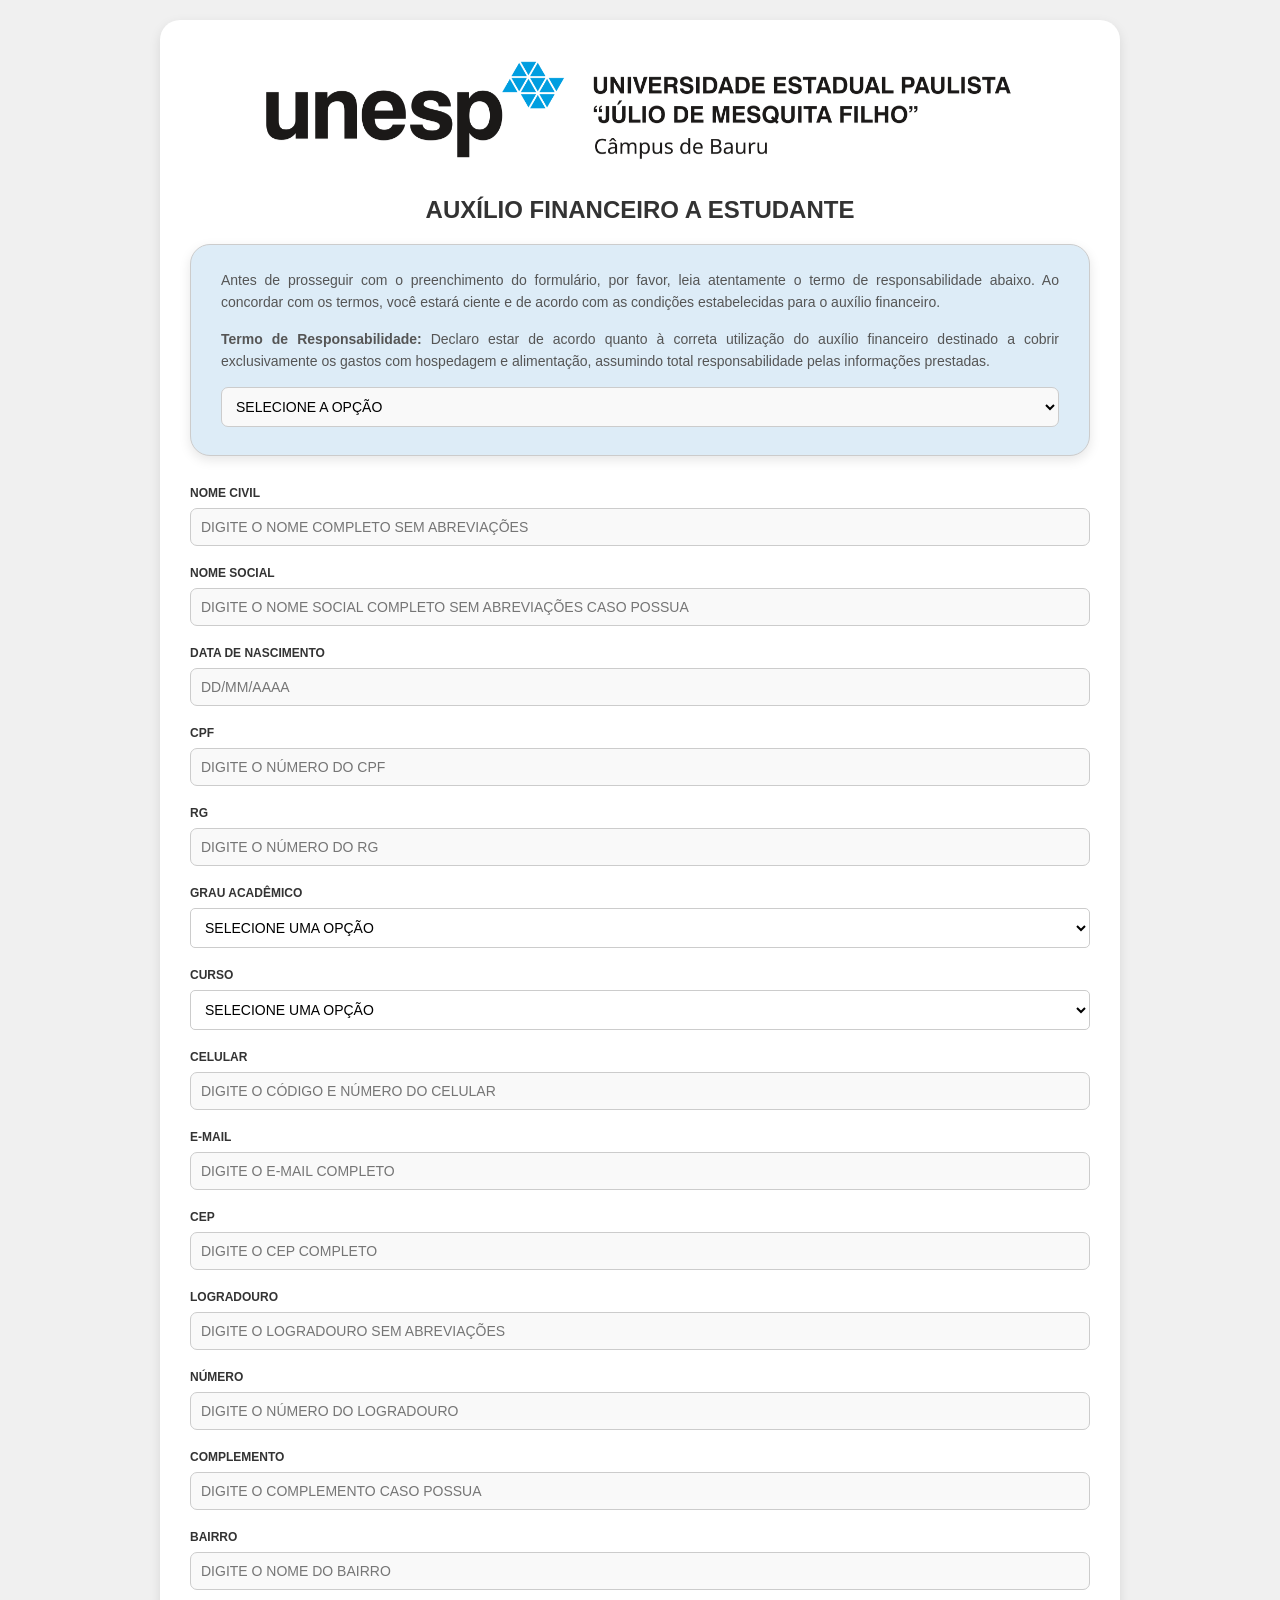
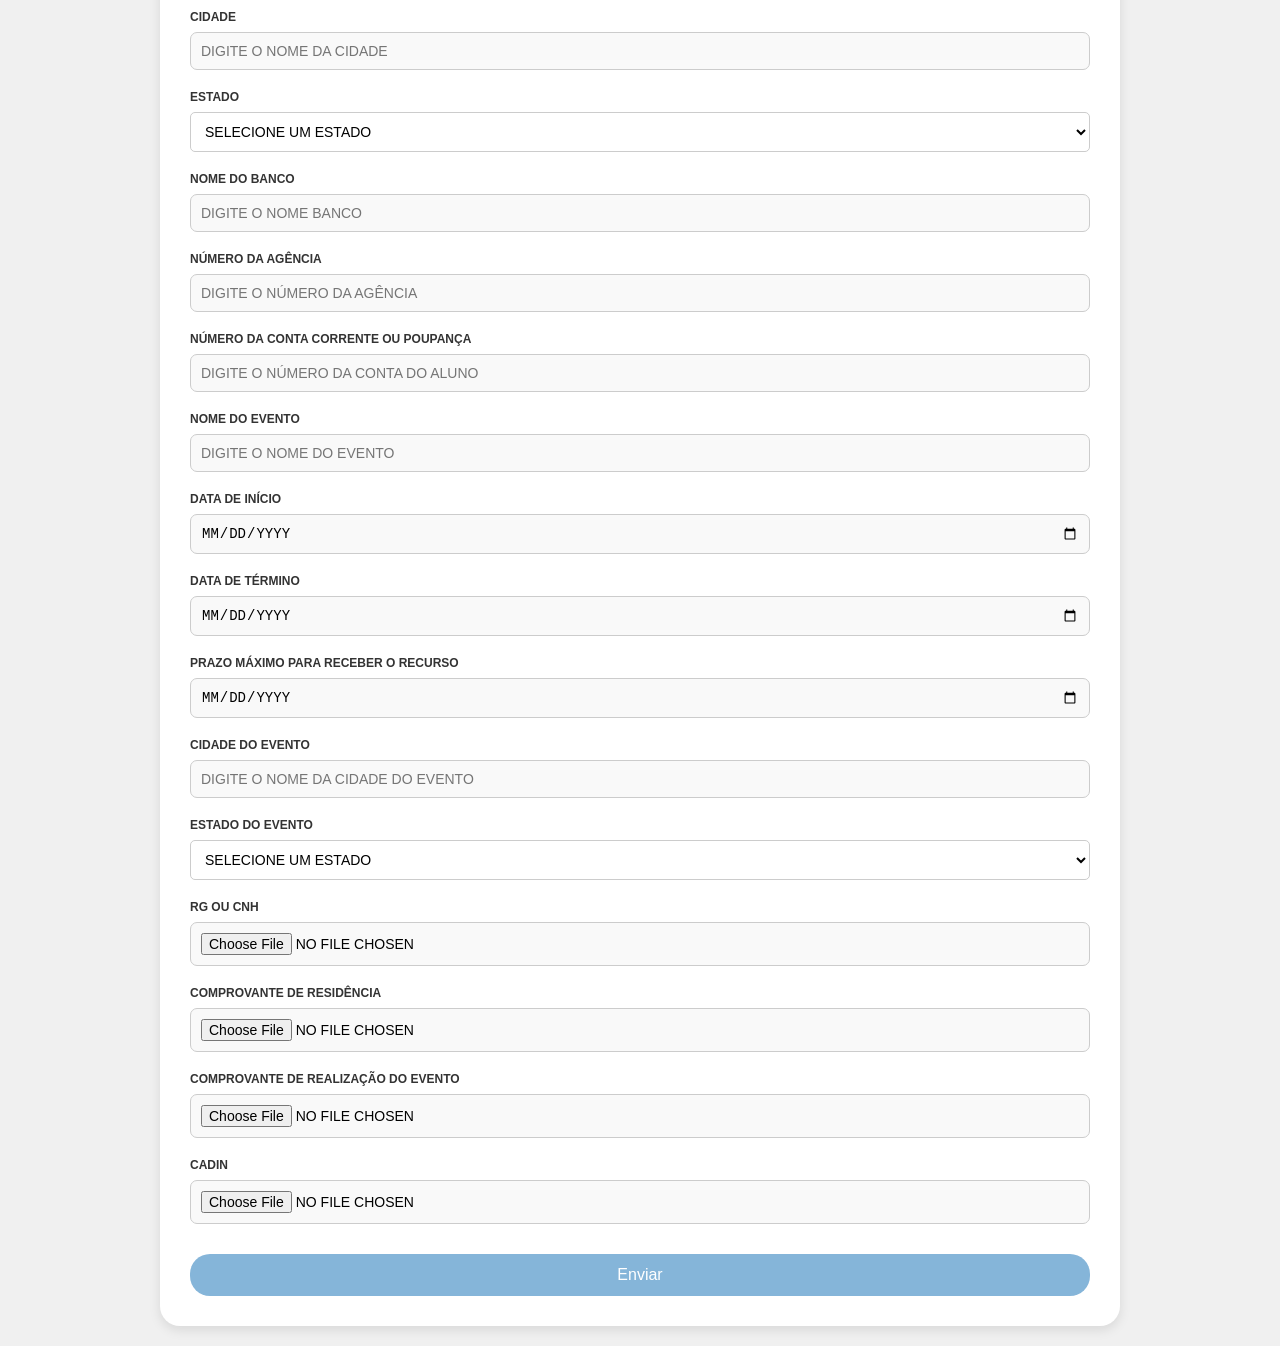
==== commit 132569dd: "Add files via upload" ====
--- a/index.html
+++ b/index.html
@@ -155,7 +155,7 @@
         font-size: 14px; /* Tamanho da fonte */
         line-height: 1.6; /* Espaçamento entre as linhas */
         color: #555; /* Cor do texto */
-        height: 220px; /* Altura fixa da caixa */
+        height: 190px; /* Altura fixa da caixa */
 	    font-size: 14px; /* Tamanho da fonte */
         background-color: #DDECF7; /* Cor de fundo */
     }
@@ -230,15 +230,13 @@
                 Ao concordar com os termos, você estará ciente e de acordo com as condições estabelecidas para o auxílio financeiro.
             </p>
                 <strong>Termo de Responsabilidade:</strong>
-                "Declaro estar de acordo quanto à correta utilização do auxílio financeiro destinado a cobrir exclusivamente os gastos com hospedagem e alimentação, assumindo total responsabilidade pelas informações prestadas."
+                Declaro estar de acordo quanto à correta utilização do auxílio financeiro destinado a cobrir exclusivamente os gastos com hospedagem e alimentação, assumindo total responsabilidade pelas informações prestadas.
             </p>
             <p>
-                <strong>Importante:</strong> A escolha "NÃO CONCORDO" impedirá o envio do formulário.
-		
 				</p></p></p>
 				
                 <select id="termoResponsabilidade" name="termoResponsabilidade" required onchange="markAsFilled(this)" autocomplete="off">
-                    <option value="">SELECIONE UMA OPÇÃO</option>
+                    <option value="">SELECIONE A OPÇÃO</option>
                     <option value="CONCORDO">CONCORDO</option>
                 </select>
 										
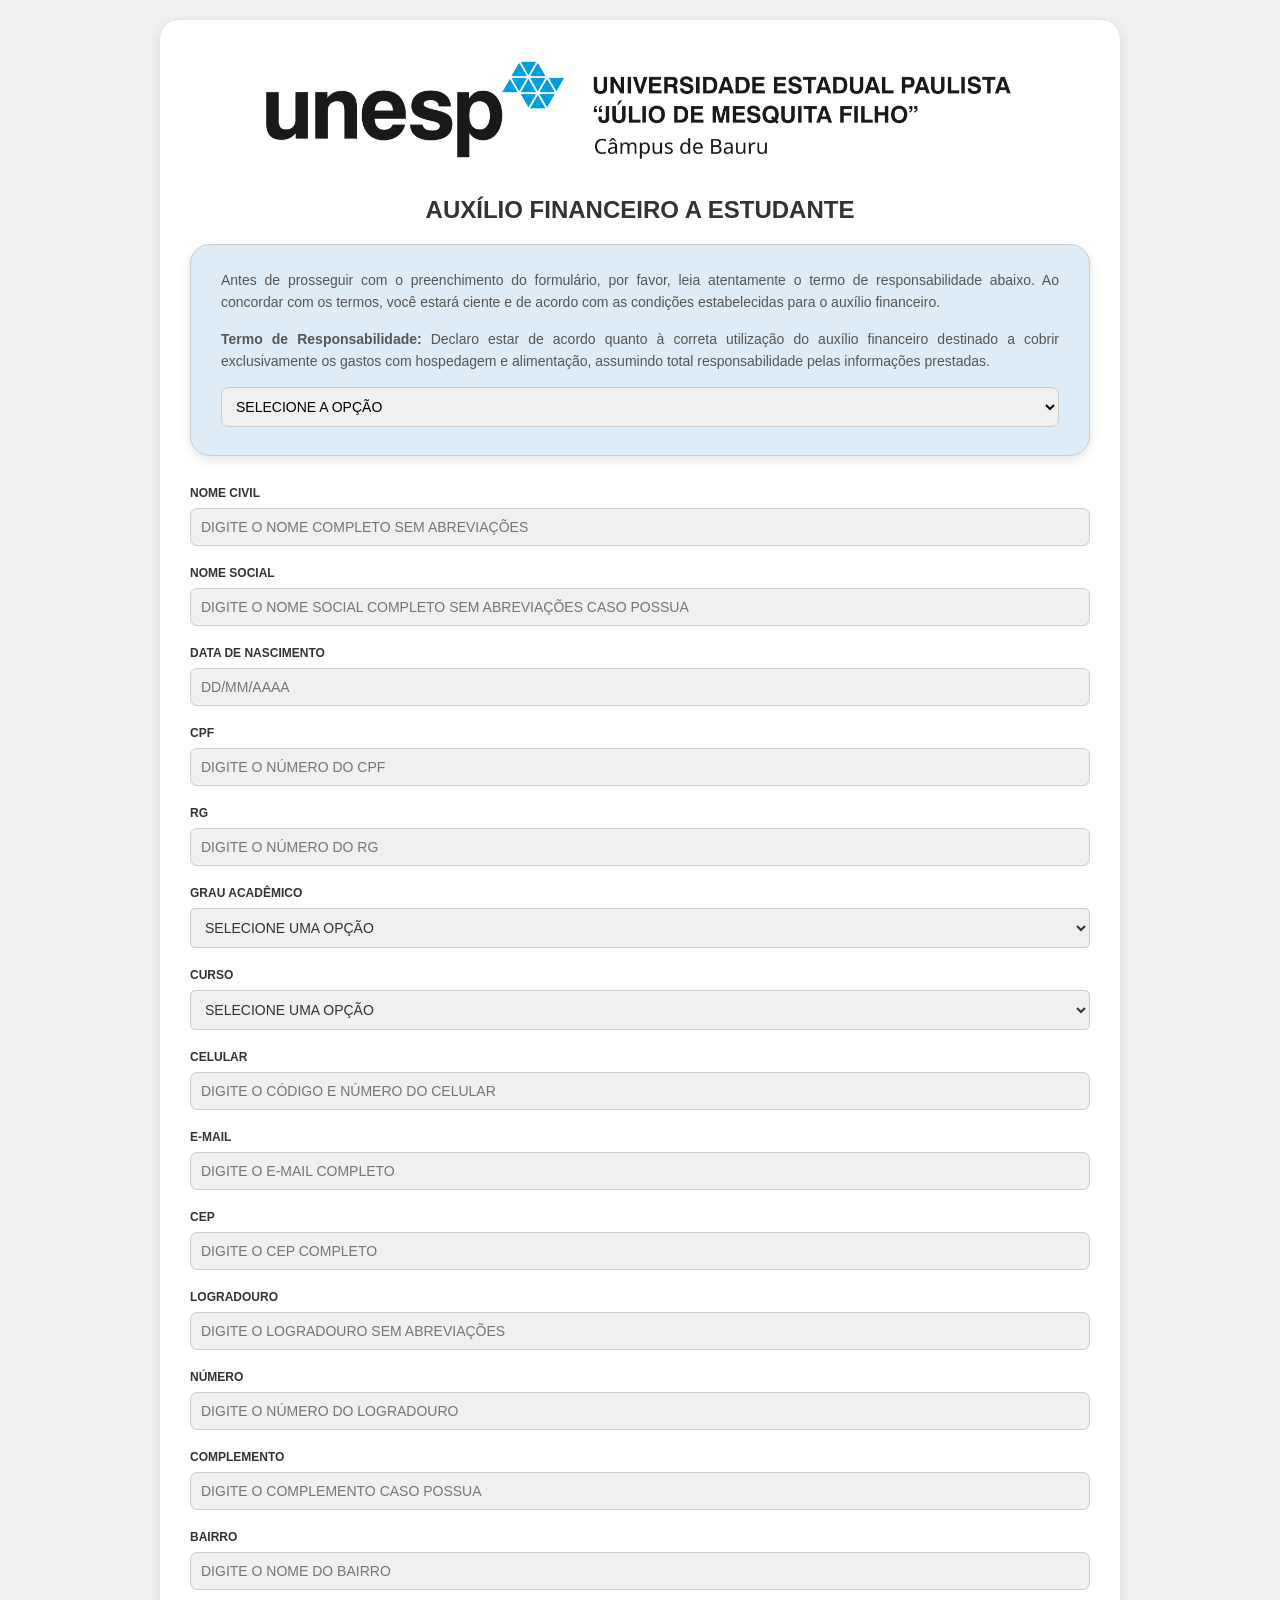
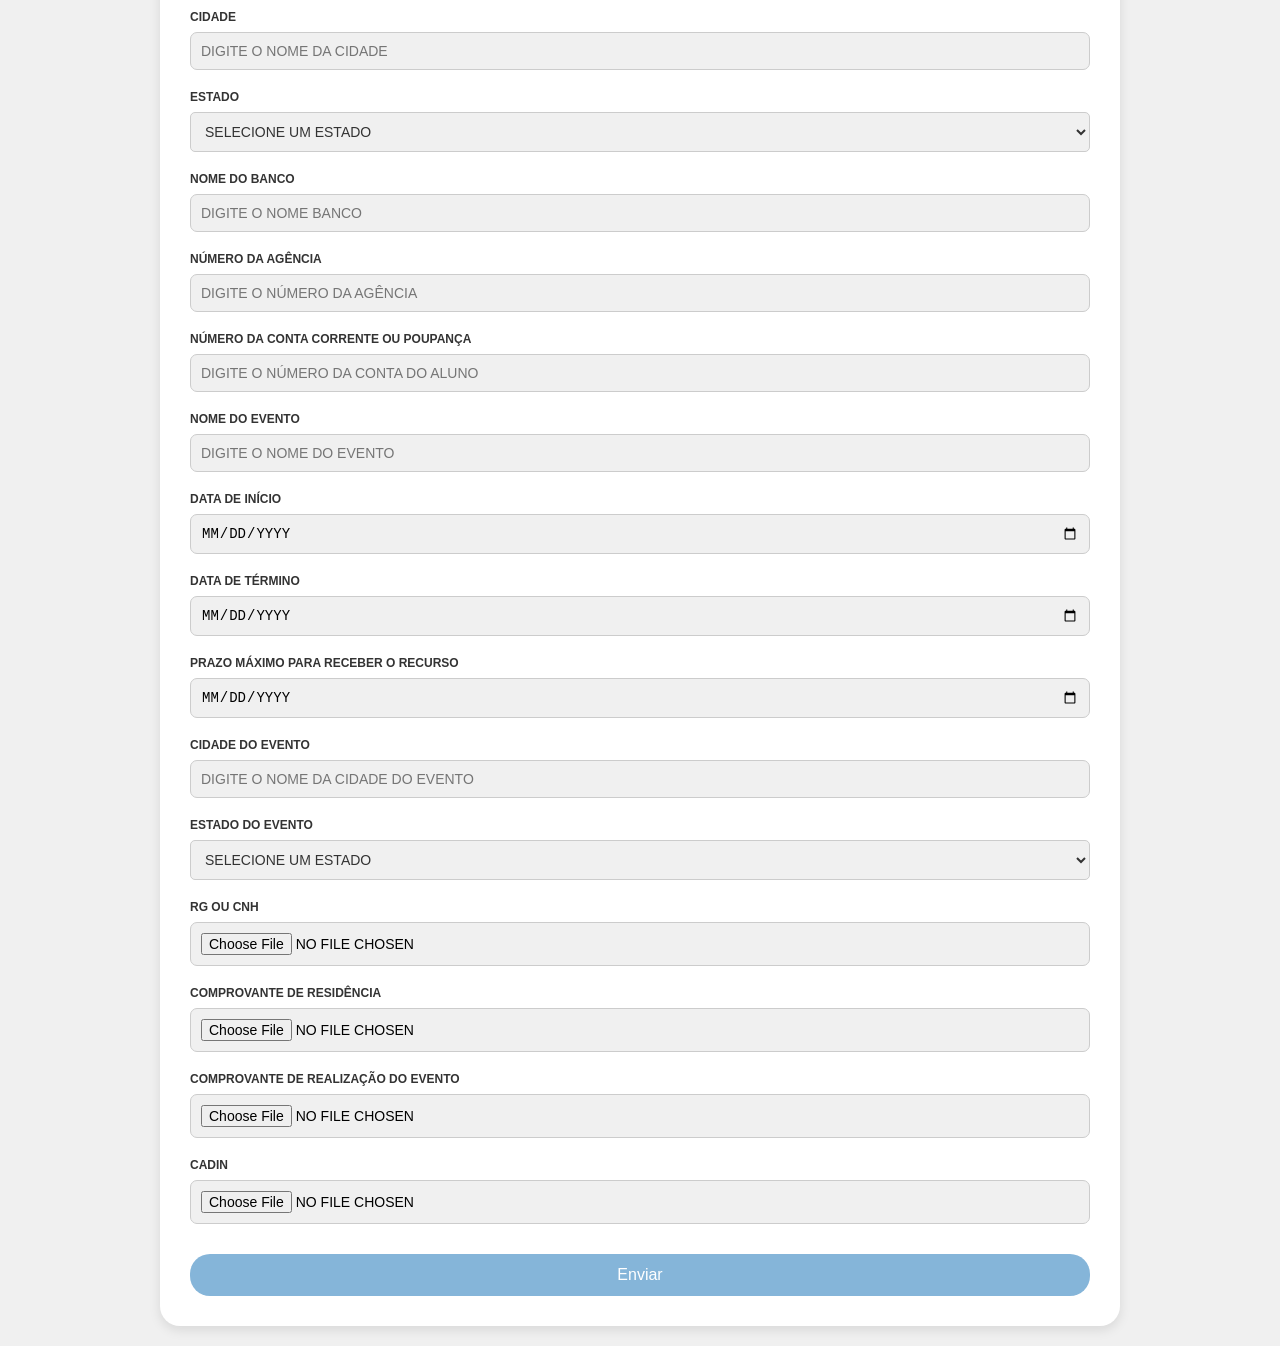
==== commit 93654ebf: "Add files via upload" ====
--- a/index.html
+++ b/index.html
@@ -4,123 +4,121 @@
     <meta charset="UTF-8">
     <meta name="viewport" content="width=device-width, initial-scale=1.0">
     <title>AUXÍLIO FINANCEIRO A ESTUDANTE - 2025</title>
-    <style>
-        /* Estilos gerais para o corpo da página */
-        body {
-            font-family: Arial, sans-serif; /* Define a fonte padrão */
-            background-color: #f0f0f0; /* Cor de fundo da página */
-            margin: 0; /* Remove margens padrão */
-            padding: 20px; /* Adiciona um espaçamento interno */
-            display: flex; /* Usa flexbox para centralizar o conteúdo */
-            justify-content: center; /* Centraliza horizontalmente */
-            align-items: center; /* Centraliza verticalmente */
-        }
-
-        /* Estilo do container do formulário */
-        .form-container {
-            background-color: #ffffff; /* Cor de fundo do container */
-            padding: 30px; /* Espaçamento interno */
-            border-radius: 20px; /* Bordas arredondadas */
-            box-shadow: 0 4px 12px rgba(0, 0, 0, 0.1); /* Sombra suave */
-            width: 100%; /* Largura total */
-            max-width: 900px; /* Largura máxima */
-            overflow-y: auto; /* Adiciona rolagem vertical se necessário */
-        }
-
-        /* Estilo do título principal */
-        h1 {
-            font-size: 24px; /* Tamanho da fonte */
-            color: #333; /* Cor do texto */
-            text-align: center; /* Centraliza o texto */
-            margin-bottom: 20px; /* Espaçamento abaixo do título */
-        }
-
-        /* Estilo para grupos de campos do formulário */
-        .form-group {
-            margin-bottom: 15px; /* Espaçamento entre os grupos */
-        }
-
-        /* Estilo para as labels dos campos */
-        label {
-            font-size: 12px; /* Tamanho da fonte */
-            color: #555; /* Cor do texto */
-            display: block; /* Faz a label ocupar a linha inteira */
-            margin-bottom: 5px; /* Espaçamento abaixo da label */
-            font-weight: bold; /* Texto em negrito */
-        }
-
-        /* Estilo para campos de entrada (input, select e file) */
-        input, select, input[type="file"] {
-            width: 100%; /* Largura total */
-            padding: 10px; /* Espaçamento interno */
-            border: 1px solid #ccc; /* Borda cinza */
-            border-radius: 7px; /* Bordas arredondadas */
-            font-size: 14px; /* Tamanho da fonte */
-            text-transform: uppercase; /* Transforma o texto em maiúsculas */
-            background-color: #f9f9f9; /* Cor de fundo */
-        }
-
-        /* Estilo específico para campos de seleção (select) */
-        select {
-            background-color: #f9f9f9; /* Cor de fundo */
-        }
-
-        /* Estilo para campos em foco (quando selecionados) */
-		input:focus, select:focus {
-			outline: none; /* Remove o contorno padrão */
-			border-color: #555555; /* Muda a cor da borda para cinza escuro */
-		}
-
-        /* Estilo para o botão do formulário */
-        .form-button {
-            background-color: #85B5D9; /* Cor azul claro*/
-            color: white; /* Cor do texto */
-            padding: 12px 20px; /* Espaçamento interno */
-            font-size: 16px; /* Tamanho da fonte */
-            border: none; /* Remove a borda */
-            border-radius: 20px; /* Bordas arredondadas */
-            cursor: pointer; /* Cursor de ponteiro ao passar o mouse */
-            width: 100%; /* Largura total */
-            margin-top: 10px; /* Espaçamento acima do botão */
-        }
-
-        /* Estilo para o botão quando o mouse passa por cima */
-        .form-button:hover {
-            background-color: #0275C5; /* Muda a cor de fundo para azul */
-        }
-
-        /* Estilo para o container da logo */
-        .logo-container {
-            text-align: center; /* Centraliza a logo */
-            margin-bottom: 20px; /* Espaçamento abaixo da logo */
-            width: auto; /* Largura automática */
-            height: auto; /* Altura automática */
-        }
-
-        /* Estilo para a imagem da logo */
-        .logo-container img {
-            width: auto; /* Largura automática */
-            height: auto; /* Altura automática */
-            max-width: 100%; /* Largura máxima de 100% do container */
-        }
-
-        /* Estilo para campos preenchidos */
-        .form-group input.filled, .form-group select.filled {
-            background-color: #e1f0ff; /* Cor de fundo azul claro */
-        }
-		
-        /* Garantir que os campos não ultrapassem os limites do container */
-        .form-group input, .form-group select {
-            box-sizing: border-box; /* Inclui padding e borda na largura total */
-        }
-
-        /* Estilo para campos preenchidos (com mais especificidade) */
-		.form-group input.filled, .form-group select.filled {
-			background-color: #e1f0ff !important; /* Azul bem clarinho (sobrescreve outros estilos) */
-		}
-</style>
-		
-    </style>
+   
+   
+   
+<style>
+    /* Estilos gerais para o corpo da página */
+    body {
+        font-family: Arial, sans-serif;
+        background-color: #f0f0f0;
+        margin: 0;
+        padding: 20px;
+        display: flex;
+        justify-content: center;
+        align-items: center;
+    }
+
+    /* Estilo do container do formulário */
+    .form-container {
+        background-color: #ffffff;
+        padding: 30px;
+        border-radius: 20px;
+        box-shadow: 0 4px 12px rgba(0, 0, 0, 0.1);
+        width: 100%;
+        max-width: 900px;
+        overflow-y: auto;
+    }
+
+    /* Estilo do título principal */
+    h1 {
+        font-size: 24px;
+        color: #333;
+        text-align: center;
+        margin-bottom: 20px;
+    }
+
+    /* Estilo para grupos de campos do formulário */
+    .form-group {
+        margin-bottom: 15px;
+    }
+
+    /* Estilo para as labels dos campos */
+    label {
+        font-size: 12px;
+        color: #555;
+        display: block;
+        margin-bottom: 5px;
+        font-weight: bold;
+    }
+
+    /* Estilo para campos de entrada (input, select e file) */
+    input, select, input[type="file"] {
+        width: 100%;
+        padding: 10px;
+        border: 1px solid #ccc;
+        border-radius: 7px;
+        font-size: 14px;
+        text-transform: uppercase;
+        background-color: #f0f0f0; /* Cinza claro inicial */
+        box-sizing: border-box;
+    }
+
+    /* Estilo específico para campos de seleção (select) */
+    select {
+        background-color: #f0f0f0; /* Cinza claro inicial */
+    }
+
+    /* Estilo para campos em foco (quando selecionados) */
+    input:focus, select:focus {
+        outline: none;
+        border-color: #555555;
+    }
+
+    /* Estilo para o botão do formulário */
+    .form-button {
+        background-color: #85B5D9;
+        color: white;
+        padding: 12px 20px;
+        font-size: 16px;
+        border: none;
+        border-radius: 20px;
+        cursor: pointer;
+        width: 100%;
+        margin-top: 10px;
+    }
+
+    /* Estilo para o botão quando o mouse passa por cima */
+    .form-button:hover {
+        background-color: #0275C5;
+    }
+
+    /* Estilo para o container da logo */
+    .logo-container {
+        text-align: center;
+        margin-bottom: 20px;
+        width: auto;
+        height: auto;
+    }
+
+    /* Estilo para a imagem da logo */
+    .logo-container img {
+        width: auto;
+        height: auto;
+        max-width: 100%;
+    }
+
+    /* Estilo para campos preenchidos */
+    .form-group input.filled, .form-group select.filled {
+        background-color: #e1f0ff; /* Azul clarinho quando preenchido */
+    }
+</style>   
+   
+   
+   
+      
+   
+		
 </head>
 <body>
     <div class="form-container">
@@ -162,11 +160,6 @@
 	
 
 
-    /* Estilo para textos em negrito dentro do Termo de Aceitação */
-    .termo-aceitacao strong {
-        color: #d9534f; /* Cor vermelha para textos em negrito */
-    }
-
     /* Estilo para grupos de campos do formulário */
     .form-group {
         margin-bottom: 20px; /* Espaçamento entre os grupos */
@@ -187,7 +180,8 @@
         border-radius: 5px; /* Bordas arredondadas */
         border: 1px solid #ccc; /* Borda cinza */
         font-size: 14px; /* Tamanho da fonte */
-        background-color: #fff; /* Cor de fundo */
+        background-color: #f0f0f0; /* Cor de fundo */
+		color: #333; /* Cor do texto */
     }
 
     /* Estilo para campos de seleção quando estão em foco */
@@ -581,27 +575,22 @@
 	
 	
 	
-	 // Função para converter data de nascimento	
-	function aplicarMascaraData(input) {
-    let valor = input.value.replace(/\D/g, ''); // Remove tudo que não é número
-    if (valor.length > 8) valor = valor.slice(0, 8); // Limita a 8 dígitos (DDMMAAAA)
-
-    if (valor.length > 4) {
-        valor = valor.slice(0, 2) + '/' + valor.slice(2, 4) + '/' + valor.slice(4);
-    } else if (valor.length > 2) {
-        valor = valor.slice(0, 2) + '/' + valor.slice(2);
-    }
-    
-    input.value = valor;
+		 // Função para converter data de nascimento	
+		function aplicarMascaraData(input) {
+		let valor = input.value.replace(/\D/g, ''); // Remove tudo que não é número
+		if (valor.length > 8) valor = valor.slice(0, 8); // Limita a 8 dígitos (DDMMAAAA)
+
+		if (valor.length > 4) {
+			valor = valor.slice(0, 2) + '/' + valor.slice(2, 4) + '/' + valor.slice(4);
+		} else if (valor.length > 2) {
+			valor = valor.slice(0, 2) + '/' + valor.slice(2);
+		}
+		
+		input.value = valor;
 }	
 		
 		
-		
-		
-		
-		
-		
-		
+
 		
 
         // Função para converter texto em maiúsculas
@@ -627,13 +616,18 @@
         }
 
         // Função para marcar o campo como preenchido (mudar a cor)
-        function markAsFilled(input) {
-            if (input.value.trim() !== "") {
-                input.classList.add("filled");
-            } else {
-                input.classList.remove("filled");
-            }
-        }
+        //function markAsFilled(input) {
+        //    if (input.value.trim() !== "") {
+        //        input.classList.add("filled");
+        //    } else {
+        //        input.classList.remove("filled");
+        //    }
+        //}
+
+
+
+
+
 
         // Função para aplicar a máscara de CEP
         function maskCEP(input) {
@@ -677,9 +671,7 @@
 }
 		
 		
-		
-		
-		
+				
 		
 
         // Define a data mínima como amanhã para os campos de data
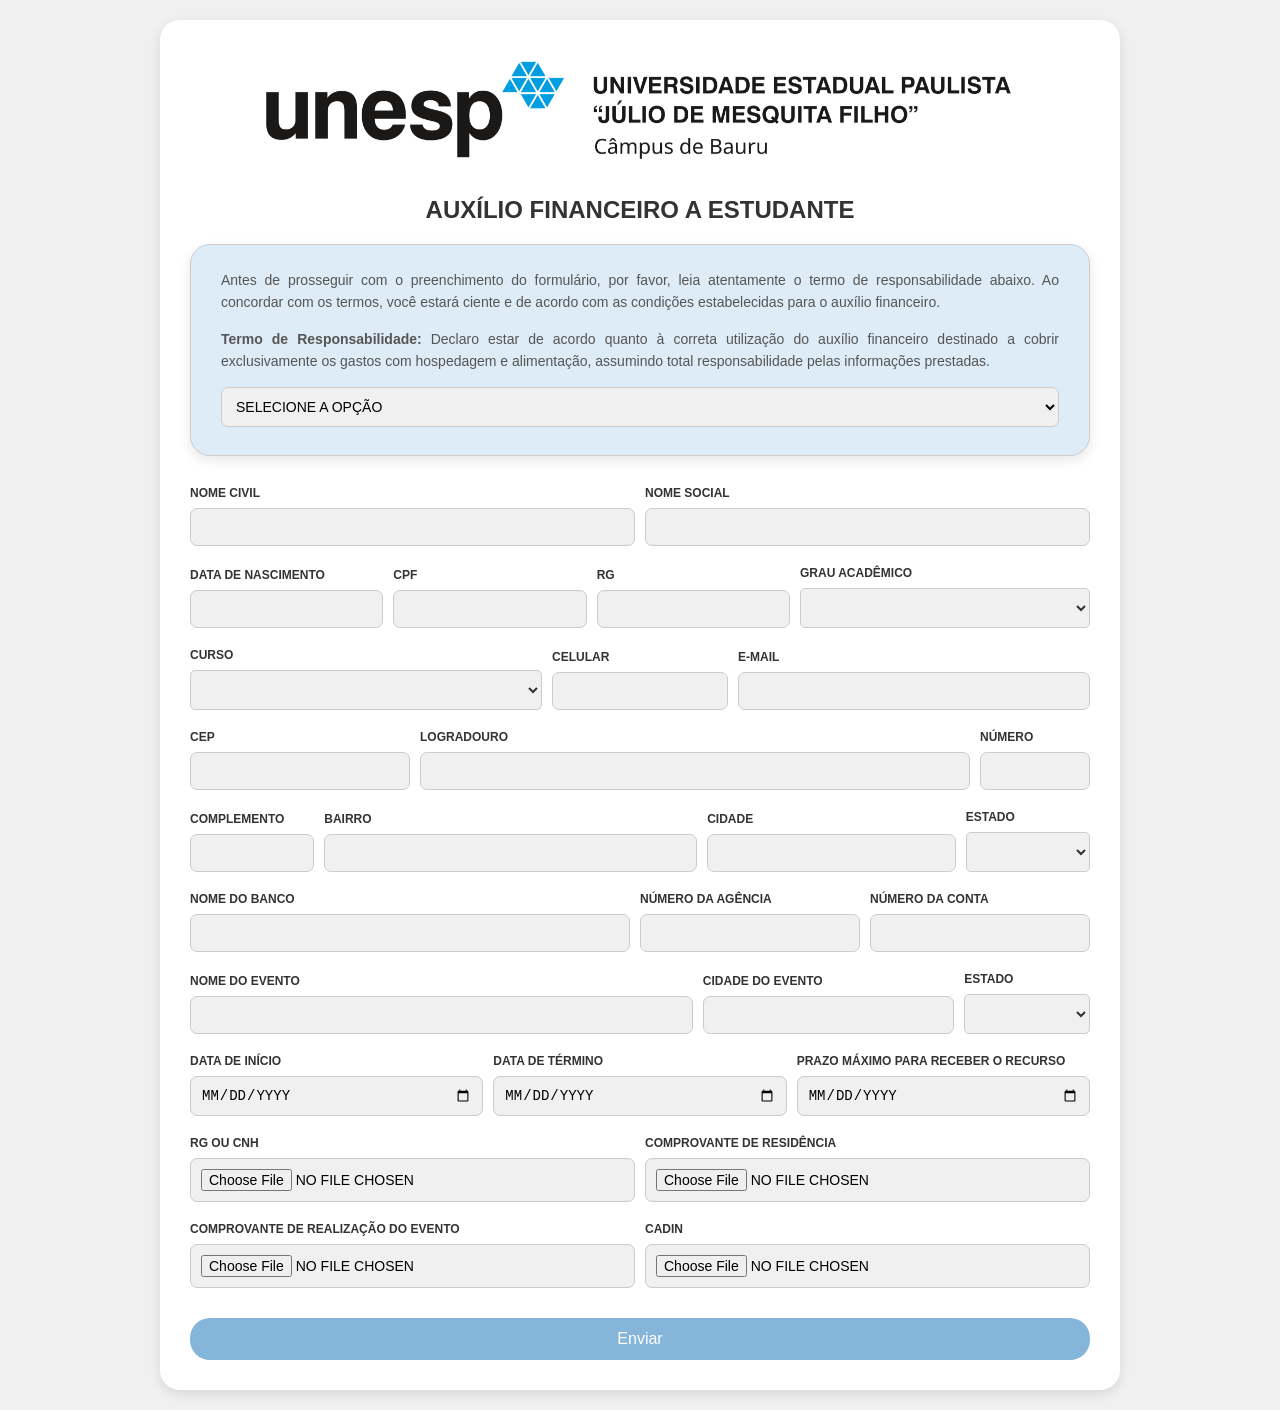
==== commit 6a8413bb: "Formulário atualizado - 13/03/2025" ====
--- a/index.html
+++ b/index.html
@@ -3,7 +3,7 @@
 <head>
     <meta charset="UTF-8">
     <meta name="viewport" content="width=device-width, initial-scale=1.0">
-    <title>AUXÍLIO FINANCEIRO A ESTUDANTE - 2025</title>
+
    
    
    
@@ -128,7 +128,7 @@
 
 
 
-<title>Termo de Responsabilidade</title>
+<title>Auxílio Financeiro a Estudante</title>
 <style>
     /* Estilo para o título principal */
     h1 {
@@ -207,6 +207,49 @@
     button:hover {
         background-color: #4cae4c; /* Muda a cor de fundo para um verde mais escuro */
     }
+	
+	
+
+
+
+/* Estilo para alinhar os campos na mesma linha */
+.form-group-row {
+    display: flex; /* Usa Flexbox para alinhar os itens */
+    gap: 10px; /* Espaçamento entre os campos */
+    align-items: flex-end; /* Alinha os campos na parte inferior */
+    margin-bottom: 20px; /* Espaçamento entre as linhas */
+}
+
+/* Estilo para os campos dentro da linha */
+.form-group-row .form-group {
+    margin-bottom: 0; /* Remove a margem inferior padrão */
+}
+
+/* Exemplo de tamanhos diferentes para os campos */
+.form-group-row .form-group:nth-child(1) {
+    flex: 2; /* Campo 1 ocupa 2 partes do espaço disponível */
+}
+
+.form-group-row .form-group:nth-child(2) {
+    flex: 1; /* Campo 2 ocupa 1 parte do espaço disponível */
+}
+
+.form-group-row .form-group:nth-child(3) {
+    flex: 1; /* Campo 3 ocupa 1 parte do espaço disponível */
+}
+
+.form-group-row .form-group:nth-child(4) {
+    flex: 3; /* Campo 4 ocupa 3 partes do espaço disponível */
+}
+
+.form-group-row .form-group:nth-child(5) {
+    flex: 1; /* Campo 5 ocupa 1 parte do espaço disponível */
+}
+	
+	
+	
+	
+	
 </style>
     </style>
 </head>
@@ -238,28 +281,22 @@
         </div>		
 			
 			<!-- Campos do formulário -->
-			<input type="hidden" id="data" name="data">
-			<script>
-				 document.addEventListener("DOMContentLoaded", function() {
-				const opcoes = { day: 'numeric', month: 'long', year: 'numeric' };
-				const dataAtual = new Date().toLocaleDateString('pt-BR', opcoes);
-				document.getElementById("data").value = dataAtual;
-				 });
-			</script>
-            <div class="form-group">
-                <label for="nomeCivil">NOME CIVIL</label>
-                <input type="text" id="nomeCivil" name="nomeCivil" placeholder="DIGITE O NOME COMPLETO SEM ABREVIAÇÕES" oninput="maiusculas(this); markAsFilled(this)" required autocomplete="off">
-            </div>
-            <div class="form-group">
-                <label for="nomeSocial">NOME SOCIAL</label>
-                <input type="text" id="nomeSocial" name="nomeSocial" placeholder="DIGITE O NOME SOCIAL COMPLETO SEM ABREVIAÇÕES CASO POSSUA" autocomplete="off" oninput="maiusculas(this); markAsFilled(this)">
-            </div>
-
-
+			<div class="form-group-row">
+				 <div class="form-group" style="flex: 1;">
+					<label for="nomeCivil">NOME CIVIL</label>
+					<input type="text" id="nomeCivil" name="nomeCivil" oninput="maiusculas(this); markAsFilled(this)" required autocomplete="off">
+				</div>
+				<div class="form-group">
+					<label for="nomeSocial">NOME SOCIAL</label>
+					<input type="text" id="nomeSocial" name="nomeSocial" autocomplete="off" oninput="maiusculas(this); markAsFilled(this)">
+				</div>
+			</div>
+
+
+			<div class="form-group-row">
 			<div class="form-group">
 				<label for="dataNascimento">DATA DE NASCIMENTO</label>
-				<input type="text" id="dataNascimento" name="dataNascimento" required 
-					   placeholder="DD/MM/AAAA" maxlength="10" 
+				<input type="text" id="dataNascimento" name="dataNascimento" required maxlength="10" 
 					   oninput="aplicarMascaraData(this)" 
 					   onchange="markAsFilled(this); validarData(this)" 
 					   autocomplete="off">
@@ -267,90 +304,113 @@
 
 
 
-            <div class="form-group">
+            <div class="form-group" style="flex: 2;">
                 <label for="cpf">CPF</label>
-                <input type="text" id="cpf" name="cpf" placeholder="DIGITE O NÚMERO DO CPF" oninput="formatarCPF(this); markAsFilled(this)" maxlength="14" required autocomplete="off">
-            </div>
-            <div class="form-group">
+                <input type="text" id="cpf" name="cpf" oninput="formatarCPF(this); markAsFilled(this)" maxlength="14" required autocomplete="off">
+            </div>
+            <div class="form-group" style="flex: 2;">
                 <label for="rg">RG</label>
-                <input type="text" id="rg" name="rg" placeholder="DIGITE O NÚMERO DO RG" oninput="maiusculas(this); markAsFilled(this)" required autocomplete="off">
-            </div>
-            <div class="form-group">
+                <input type="text" id="rg" name="rg" oninput="maiusculas(this); markAsFilled(this)" required autocomplete="off">
+            </div>
+            <div class="form-group" style="flex: 3;">
                 <label for="grauAcademico">GRAU ACADÊMICO</label>
                 <select id="grauAcademico" name="grauAcademico" required onchange="markAsFilled(this)" autocomplete="off">
-                    <option value="">SELECIONE UMA OPÇÃO</option>
+                    <option value=""></option>
                     <option value="GRADUAÇÃO">GRADUAÇÃO</option>
                     <option value="PÓS-GRADUAÇÃO">PÓS-GRADUAÇÃO</option>
                 </select>
             </div>
-            <div class="form-group">
-                <label for="curso">CURSO</label>
-                <select id="curso" name="curso" required onchange="markAsFilled(this)">
-                    <option value="">SELECIONE UMA OPÇÃO</option>
-                    <option value="ENGENHARIA CIVIL">ENGENHARIA CIVIL</option>
-                    <option value="ENGENHARIA ELÉTRICA">ENGENHARIA ELÉTRICA</option>
-                    <option value="ENGENHARIA MECÂNICA">ENGENHARIA MECÂNICA</option>
-                    <option value="ENGENHARIA DE PRODUÇÃO">ENGENHARIA DE PRODUÇÃO</option>
-                </select>
-            </div>
-
-			<div class="form-group">
-					<label for="celular">CELULAR</label>
-					<input type="text" id="celular" name="celular" placeholder="DIGITE O CÓDIGO E NúMERO DO CELULAR" 
-					oninput="markAsFilled(this)" maxlength="15" required autocomplete="off">
+			</div>
+			
+			<div class="form-group-row">
+				<div class="form-group" style="flex: 2;">
+					<label for="curso">CURSO</label>
+					<select id="curso" name="curso" required onchange="markAsFilled(this)">
+						<option value=""></option>
+						<option value="ENGENHARIA CIVIL">ENGENHARIA CIVIL</option>
+						<option value="ENGENHARIA ELÉTRICA">ENGENHARIA ELÉTRICA</option>
+						<option value="ENGENHARIA MECÂNICA">ENGENHARIA MECÂNICA</option>
+						<option value="ENGENHARIA DE PRODUÇÃO">ENGENHARIA DE PRODUÇÃO</option>
+					</select>
 				</div>
-
-				<script>
-				  // Função para aplicar a máscara no campo de celular
-				  document.getElementById("celular").addEventListener("input", function(event) {
-					let valor = event.target.value;
-
-					// Remove todos os caracteres não numéricos
-					valor = valor.replace(/\D/g, "");
-
-					// Aplica a máscara para celular
-					if (valor.length <= 10) {
-					  valor = valor.replace(/(\d{2})(\d{0,5})(\d{0,4})/, "($1) $2-$3");
-					} else {
-					  valor = valor.replace(/(\d{2})(\d{5})(\d{4})/, "($1) $2-$3");
-					}
-
-					event.target.value = valor;
-				  });
-			</script>
-
-            <div class="form-group">
-                <label for="email">E-MAIL</label>
-                <input type="email" id="email" name="email" placeholder="DIGITE O E-MAIL COMPLETO" autocomplete="off" oninput="maiusculas(this); markAsFilled(this)">
-            </div>
-            <div class="form-group">
-                <label for="cep">CEP</label>
-                <input type="text" id="cep" name="cep" maxlength="8" onblur="buscarCEP()" placeholder="DIGITE O CEP COMPLETO" oninput="maskCEP(this); markAsFilled(this)" required autocomplete="off">
-            </div>
-            <div class="form-group">
+				
+				<div class="form-group">
+						<label for="celular">CELULAR</label>
+						<input type="text" id="celular" name="celular"  
+						oninput="markAsFilled(this)" maxlength="15" required autocomplete="off">
+					</div>
+
+					<script>
+					  // Função para aplicar a máscara no campo de celular
+					  document.getElementById("celular").addEventListener("input", function(event) {
+						let valor = event.target.value;
+
+						// Remove todos os caracteres não numéricos
+						valor = valor.replace(/\D/g, "");
+
+						// Aplica a máscara para celular
+						if (valor.length <= 10) {
+						  valor = valor.replace(/(\d{2})(\d{0,5})(\d{0,4})/, "($1) $2-$3");
+						} else {
+						  valor = valor.replace(/(\d{2})(\d{5})(\d{4})/, "($1) $2-$3");
+						}
+
+						event.target.value = valor;
+					  });
+				</script>
+
+				<div class="form-group" style="flex: 2;">
+					<label for="email">E-MAIL</label>
+					<input type="email" id="email" name="email"  autocomplete="off" oninput="maiusculas(this); markAsFilled(this)">
+				</div>
+
+				</div>
+			
+			<div class="form-group-row">
+
+
+				
+				     <div class="form-group" style="flex: 2;">
+						<label for="cep">CEP</label>
+						<input type="text" id="cep" name="cep" maxlength="8" onblur="buscarCEP()"  oninput="maskCEP(this); markAsFilled(this)" required autocomplete="off">
+					</div>
+
+
+            <div class="form-group" style="flex: 5;">
                 <label for="logradouro">LOGRADOURO</label>
-                <input type="text" id="logradouro" name="logradouro" placeholder="DIGITE O LOGRADOURO SEM ABREVIAÇÕES" oninput="this.value = this.value.toUpperCase();" onchange="this.value = this.value.toUpperCase();" required autocomplete="off">
-            </div>
-            <div class="form-group">
+                <input type="text" id="logradouro" name="logradouro"  oninput="this.value = this.value.toUpperCase();" onchange="this.value = this.value.toUpperCase();" required autocomplete="off">
+            </div>
+            <div class="form-group" style="flex: 1;">
                 <label for="numero">NÚMERO</label>
-                <input type="text" id="numero" name="numero" placeholder="DIGITE O NÚMERO DO LOGRADOURO" oninput="maiusculas(this); markAsFilled(this)" required autocomplete="off">
-            </div>
-            <div class="form-group">
+                <input type="text" id="numero" name="numero" oninput="maiusculas(this); markAsFilled(this)" required autocomplete="off">
+            </div>
+
+			</div>
+			
+			
+			
+			<div class="form-group-row">
+			
+			<div class="form-group" style="flex: 1;">
                 <label for="complemento">COMPLEMENTO</label>
-                <input type="text" id="complemento" name="complemento" placeholder="DIGITE O COMPLEMENTO CASO POSSUA" autocomplete="off" oninput="maiusculas(this); markAsFilled(this)">
-            </div>
-            <div class="form-group">
+                <input type="text" id="complemento" name="complemento"  autocomplete="off" oninput="maiusculas(this); markAsFilled(this)">
+            </div>
+			
+			
+			
+			
+           <div class="form-group" style="flex: 3;">
                 <label for="bairro">BAIRRO</label>
-                <input type="text" id="bairro" name="bairro" placeholder="DIGITE O NOME DO BAIRRO" oninput="maiusculas(this); markAsFilled(this)" required autocomplete="off">
-            </div>
-            <div class="form-group">
+                <input type="text" id="bairro" name="bairro"  oninput="maiusculas(this); markAsFilled(this)" required autocomplete="off">
+            </div>
+            <div class="form-group" style="flex: 2;">
                 <label for="cidade">CIDADE</label>
-                <input type="text" id="cidade" name="cidade" placeholder="DIGITE O NOME DA CIDADE" oninput="maiusculas(this); markAsFilled(this)" required autocomplete="off">
-            </div>
-            <div class="form-group">
+                <input type="text" id="cidade" name="cidade"  oninput="maiusculas(this); markAsFilled(this)" required autocomplete="off">
+            </div>
+           <div class="form-group" style="flex: 1;">
                 <label for="estado">ESTADO</label>
                 <select id="estado" name="estado" required onchange="markAsFilled(this)">
-                    <option value="">SELECIONE UM ESTADO</option>
+                    <option value=""></option>
                     <option value="SP">SP</option>
                     <option value="AC">AC</option>
                     <option value="AL">AL</option>
@@ -381,42 +441,38 @@
                     <option value="TO">TO</option>
                 </select>
             </div>
+			</div>
+			
+			
+			
+			<div class="form-group-row">
             <div class="form-group">
                 <label for="nomeBanco">NOME DO BANCO</label>
-                <input type="text" id="nomeBanco" name="nomeBanco" placeholder="DIGITE O NOME BANCO" oninput="maiusculas(this); markAsFilled(this)" required autocomplete="off">
+                <input type="text" id="nomeBanco" name="nomeBanco"  oninput="maiusculas(this); markAsFilled(this)" required autocomplete="off">
             </div>
             <div class="form-group">
                 <label for="numAgencia">NÚMERO DA AGÊNCIA</label>
-                <input type="text" id="numAgencia" name="numAgencia" placeholder="DIGITE O NÚMERO DA AGÊNCIA" oninput="maiusculas(this); markAsFilled(this)" required autocomplete="off">
+                <input type="text" id="numAgencia" name="numAgencia"  oninput="maiusculas(this); markAsFilled(this)" required autocomplete="off">
             </div>
             <div class="form-group">
-                <label for="numConta">NÚMERO DA CONTA CORRENTE OU POUPANÇA</label>
-                <input type="text" id="numConta" name="numConta" placeholder="DIGITE O NÚMERO DA CONTA DO ALUNO" oninput="maiusculas(this); markAsFilled(this)" required autocomplete="off">
-            </div>
-            <div class="form-group">
+                <label for="numConta">NÚMERO DA CONTA</label>
+                <input type="text" id="numConta" name="numConta"  oninput="maiusculas(this); markAsFilled(this)" required autocomplete="off">
+            </div>
+            </div>
+			
+			<div class="form-group-row">
+			 <div class="form-group" style="flex: 4;">
                 <label for="nomeEvento">NOME DO EVENTO</label>
-                <input type="text" id="nomeEvento" name="nomeEvento" placeholder="DIGITE O NOME DO EVENTO" oninput="maiusculas(this); markAsFilled(this)" required autocomplete="off">
-            </div>
-            <div class="form-group">
-                <label for="inicio">DATA DE INÍCIO</label>
-                <input type="date" id="inicio" name="inicio" required onchange="markAsFilled(this)" autocomplete="off" min="">
-            </div>
-            <div class="form-group">
-                <label for="termino">DATA DE TÉRMINO</label>
-                <input type="date" id="termino" name="termino" required onchange="markAsFilled(this)" autocomplete="off" min="">
-            </div>
-            <div class="form-group">
-                <label for="prazo">PRAZO MÁXIMO PARA RECEBER O RECURSO</label>
-                <input type="date" id="prazo" name="prazo" required onchange="markAsFilled(this)" autocomplete="off" min="">
-            </div>
-            <div class="form-group">
+                <input type="text" id="nomeEvento" name="nomeEvento"  oninput="maiusculas(this); markAsFilled(this)" required autocomplete="off">
+            </div>
+			  <div class="form-group" style="flex: 2;">
                 <label for="cidadeEvento">CIDADE DO EVENTO</label>
-                <input type="text" id="cidadeEvento" name="cidadeEvento" placeholder="DIGITE O NOME DA CIDADE DO EVENTO" oninput="maiusculas(this); markAsFilled(this)" required autocomplete="off">
-            </div>
-            <div class="form-group">
-                <label for="estadoEvento">ESTADO DO EVENTO</label>
+                <input type="text" id="cidadeEvento" name="cidadeEvento"  oninput="maiusculas(this); markAsFilled(this)" required autocomplete="off">
+            </div>
+            <div class="form-group" style="flex: 1;">
+                <label for="estadoEvento">ESTADO</label>
                 <select id="estadoEvento" name="estadoEvento" required onchange="markAsFilled(this)">
-                    <option value="">SELECIONE UM ESTADO</option>
+                    <option value=""></option>
                     <option value="SP">SP</option>
                     <option value="AC">AC</option>
                     <option value="AL">AL</option>
@@ -447,22 +503,50 @@
                     <option value="TO">TO</option>
                 </select>
             </div>
-            <div class="form-group">
+			</div>
+			
+			
+			
+			<div class="form-group-row">
+            <div class="form-group" style="flex: 1;">
+                <label for="inicio">DATA DE INÍCIO</label>
+                <input type="date" id="inicio" name="inicio" required onchange="markAsFilled(this)" autocomplete="off" min="">
+			</div>
+			<div class="form-group" style="flex: 1;">
+                <label for="termino">DATA DE TÉRMINO</label>
+                <input type="date" id="termino" name="termino" required onchange="markAsFilled(this)" autocomplete="off" min="">
+            </div>
+			<div class="form-group" style="flex: 1;">
+                <label for="prazo">PRAZO MÁXIMO PARA RECEBER O RECURSO</label>
+                <input type="date" id="prazo" name="prazo" required onchange="markAsFilled(this)" autocomplete="off" min="">
+            </div>
+			</div>
+			
+			
+			
+           <div class="form-group-row">
+            <div class="form-group" style="flex: 2;">
                 <label for="rgCnh">RG OU CNH</label>
                 <input type="file" id="rgCnh" name="rgCnh" accept="application/pdf" onchange="markAsFilled(this)" required>
             </div>
-            <div class="form-group">
+            <div class="form-group" style="flex: 2;">
                 <label for="comprovante">COMPROVANTE DE RESIDÊNCIA</label>
                 <input type="file" id="comprovante" name="comprovante" accept="application/pdf" onchange="markAsFilled(this)" required>
             </div>
-            <div class="form-group">
+            </div>
+			
+			
+			<div class="form-group-row">
+			<div class="form-group" style="flex: 2;">
                 <label for="evento">COMPROVANTE DE REALIZAÇÃO DO EVENTO</label>
                 <input type="file" id="evento" name="evento" accept="application/pdf" onchange="markAsFilled(this)" required>
             </div>
-            <div class="form-group">
+            <div class="form-group" style="flex: 2;">
                 <label for="cadin">CADIN</label>
                 <input type="file" id="cadin" name="cadin" accept="application/pdf" onchange="markAsFilled(this)" required>
             </div>
+			</div>
+			
             <button type="submit" class="form-button">Enviar</button>
         </form>
     </div>
@@ -474,7 +558,7 @@
 		
 		
 		
-const scriptURL = "https://script.google.com/macros/s/AKfycbxbrDRXzssJDXMie95MJ7KvmNmKejyDaVVcX87NP6PgKOlihctwJ6NUF9B84ng6Ljdptw/exec";
+const scriptURL = "https://script.google.com/macros/s/AKfycbwMZvgc4PRvjCz6HQqjk6H3emx21w71tTgrG0Nrqv9jUQeuUmHbW2QboD8KB5ydnfcs/exec";
 const form = document.forms["contact-form"];
 
 // Função para formatar data para o padrão brasileiro (DD/MM/AAAA)
@@ -616,13 +700,13 @@
         }
 
         // Função para marcar o campo como preenchido (mudar a cor)
-        //function markAsFilled(input) {
-        //    if (input.value.trim() !== "") {
-        //        input.classList.add("filled");
-        //    } else {
-        //        input.classList.remove("filled");
-        //    }
-        //}
+        function markAsFilled(input) {
+            if (input.value.trim() !== "") {
+                input.classList.add("filled");
+            } else {
+                input.classList.remove("filled");
+            }
+        }
 
 
 
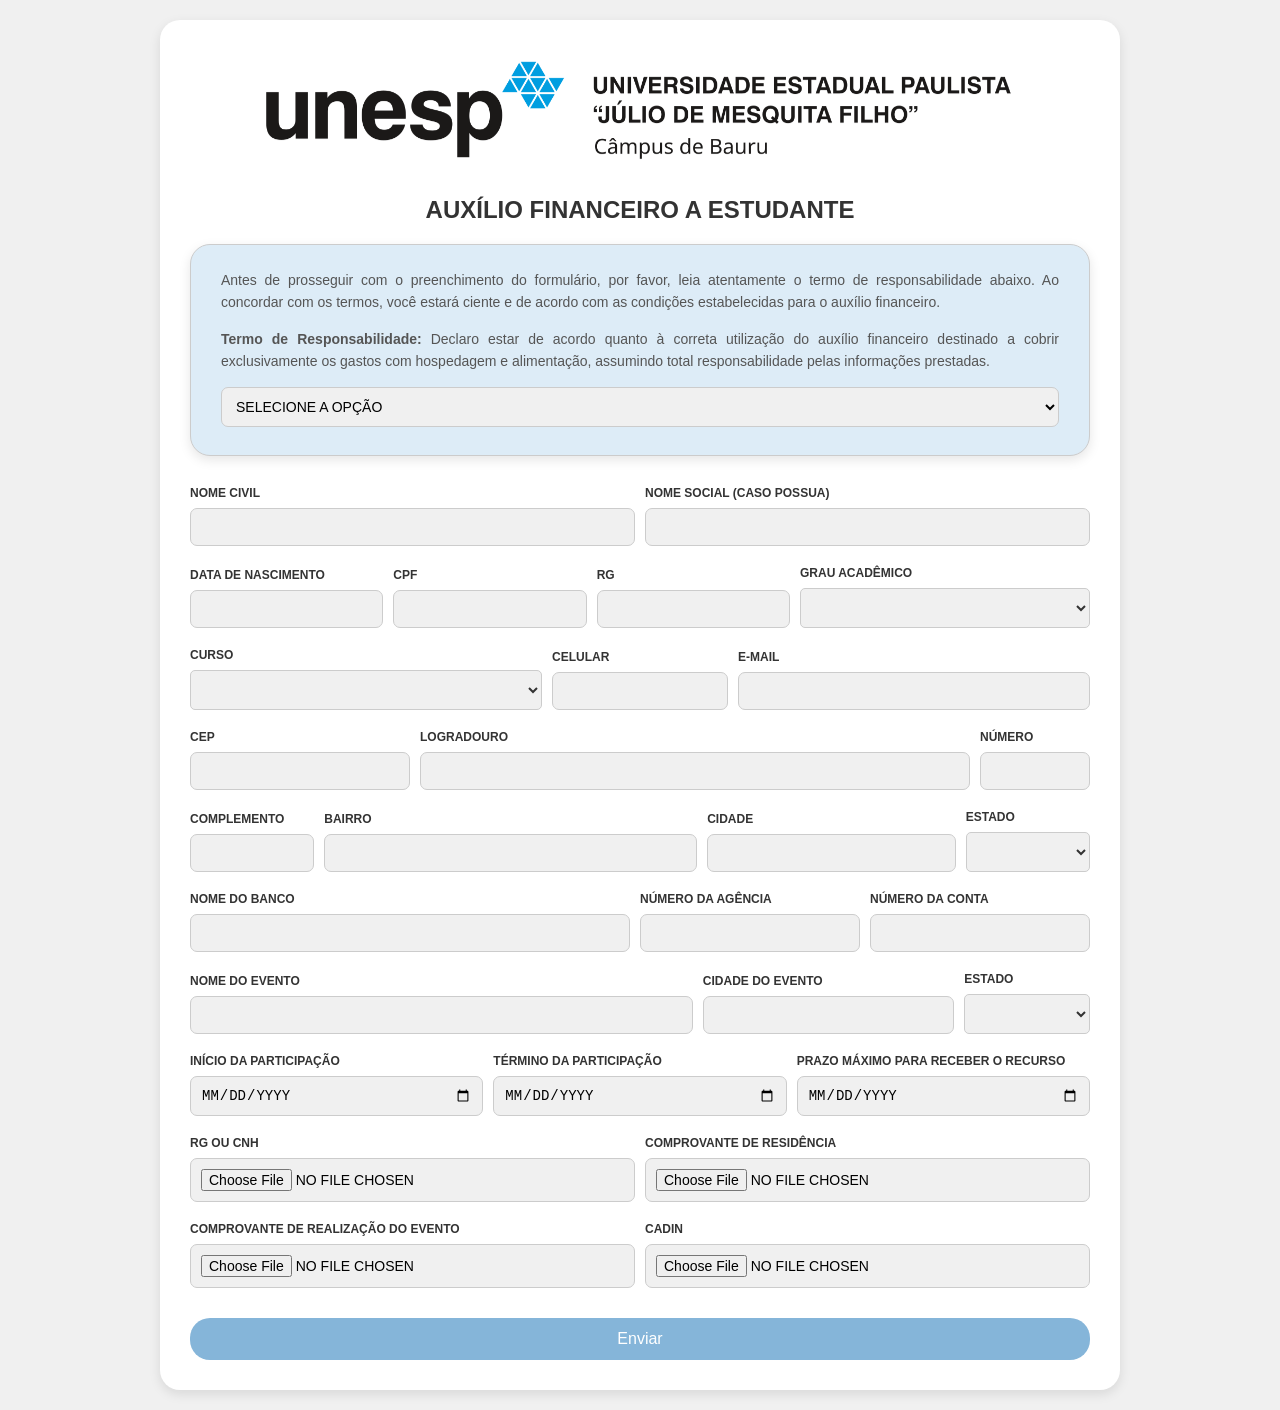
==== commit 4d7eff88: "atualização dos labels" ====
--- a/index.html
+++ b/index.html
@@ -287,7 +287,7 @@
 					<input type="text" id="nomeCivil" name="nomeCivil" oninput="maiusculas(this); markAsFilled(this)" required autocomplete="off">
 				</div>
 				<div class="form-group">
-					<label for="nomeSocial">NOME SOCIAL</label>
+					<label for="nomeSocial">NOME SOCIAL (CASO POSSUA)</label>
 					<input type="text" id="nomeSocial" name="nomeSocial" autocomplete="off" oninput="maiusculas(this); markAsFilled(this)">
 				</div>
 			</div>
@@ -509,11 +509,11 @@
 			
 			<div class="form-group-row">
             <div class="form-group" style="flex: 1;">
-                <label for="inicio">DATA DE INÍCIO</label>
+                <label for="inicio">INÍCIO DA PARTICIPAÇÃO</label>
                 <input type="date" id="inicio" name="inicio" required onchange="markAsFilled(this)" autocomplete="off" min="">
 			</div>
 			<div class="form-group" style="flex: 1;">
-                <label for="termino">DATA DE TÉRMINO</label>
+                <label for="termino">TÉRMINO DA PARTICIPAÇÃO</label>
                 <input type="date" id="termino" name="termino" required onchange="markAsFilled(this)" autocomplete="off" min="">
             </div>
 			<div class="form-group" style="flex: 1;">
